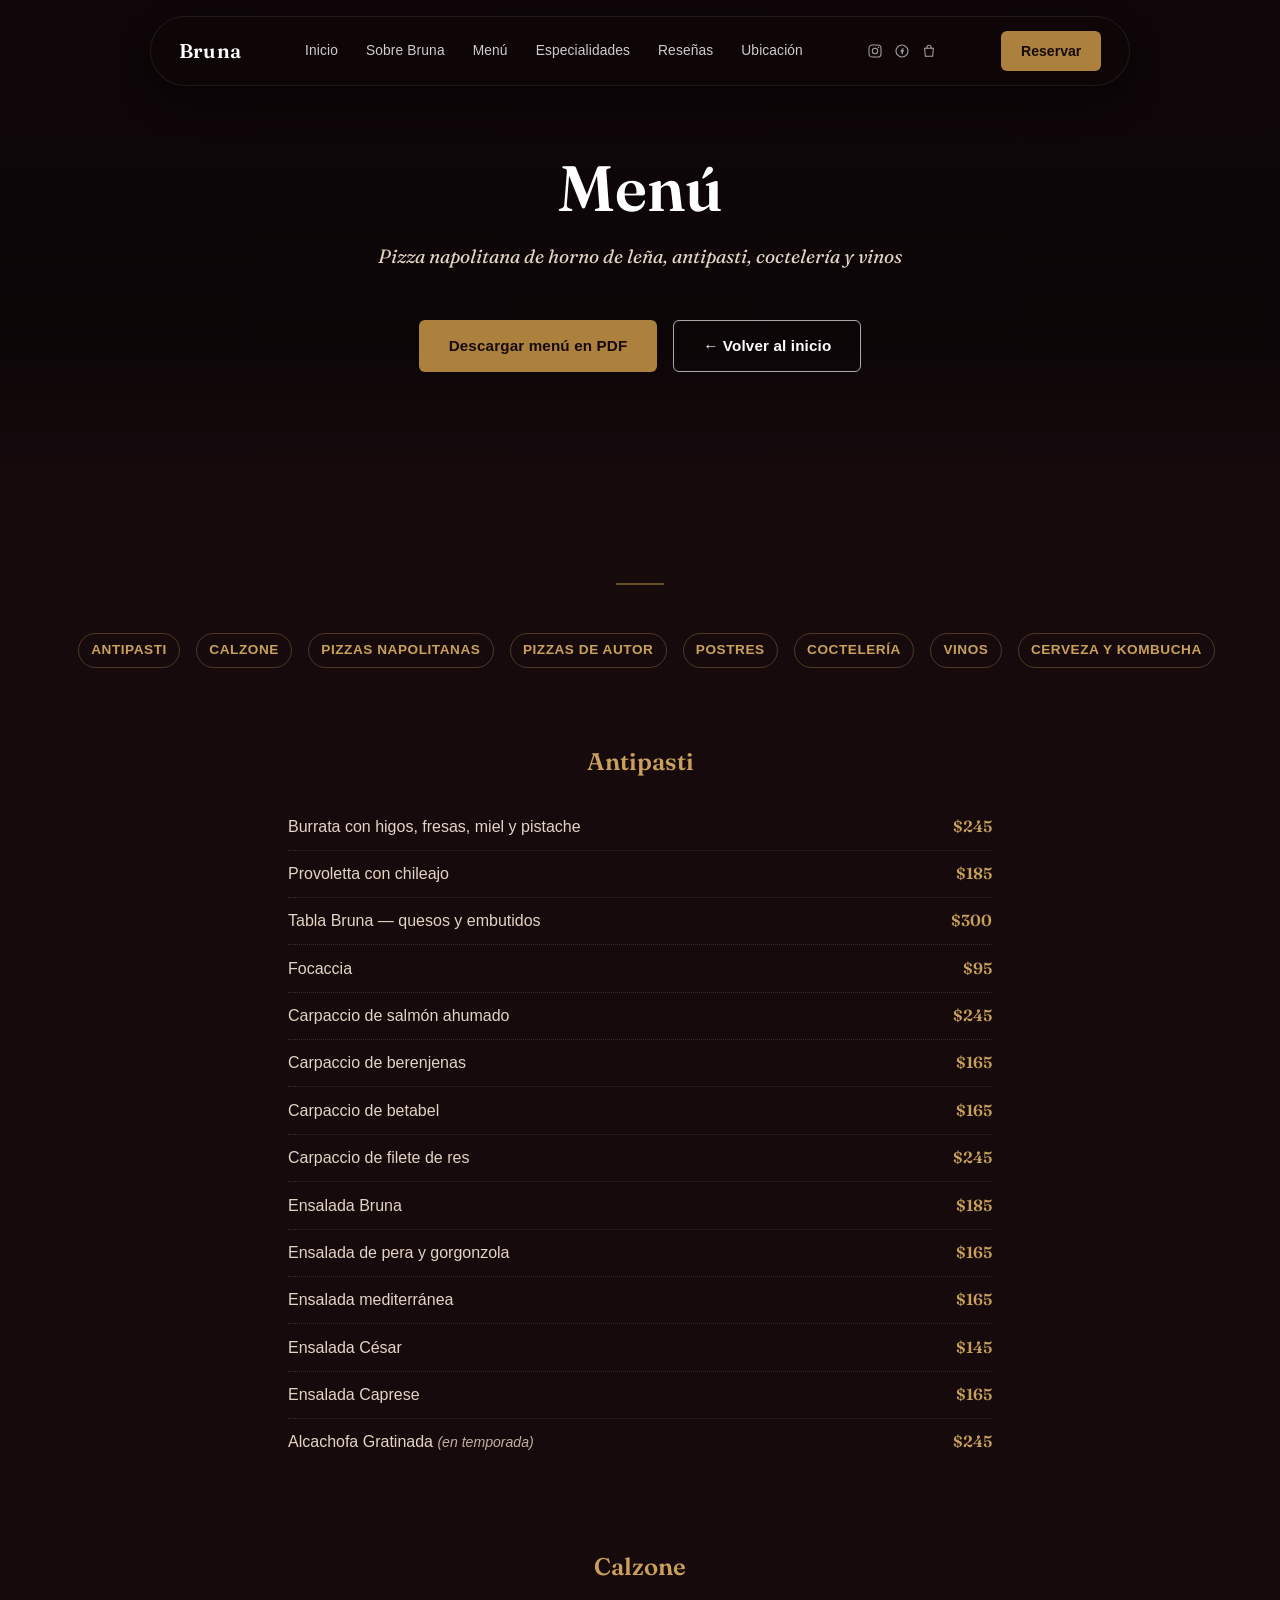
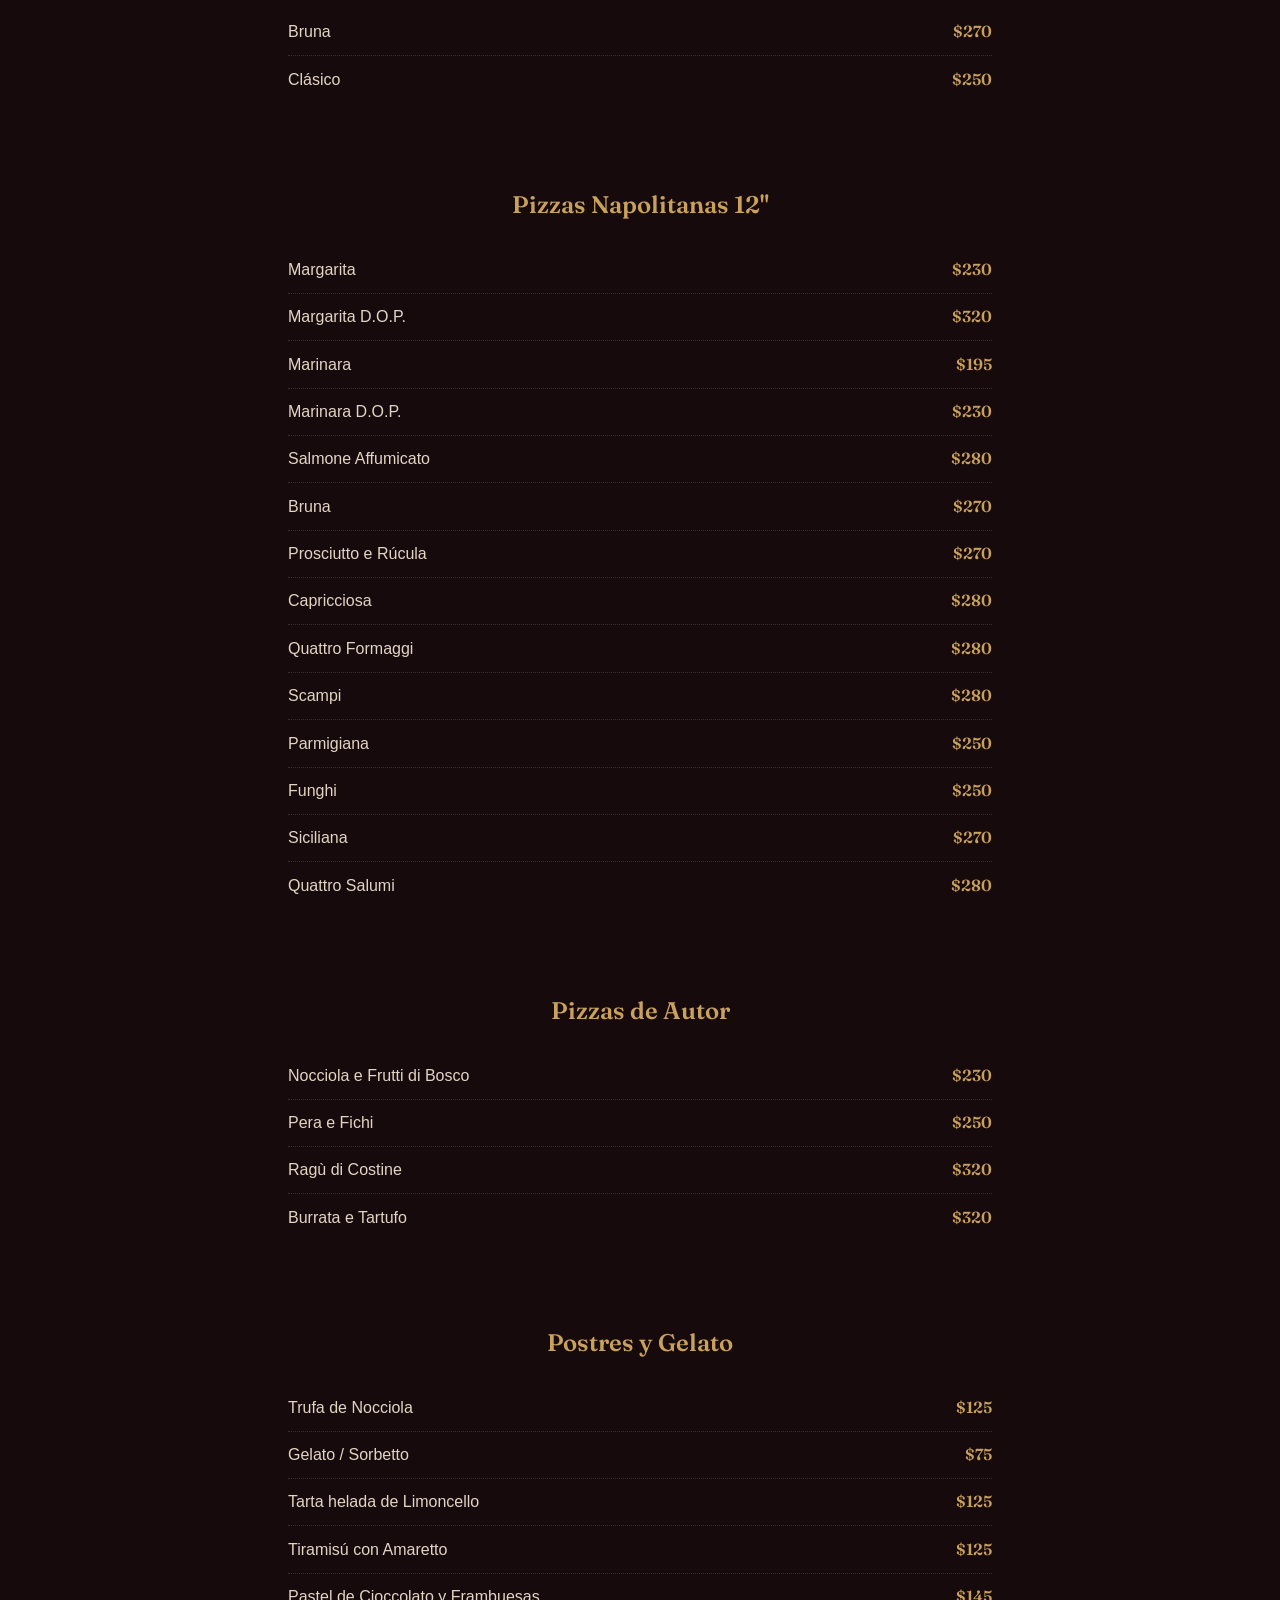
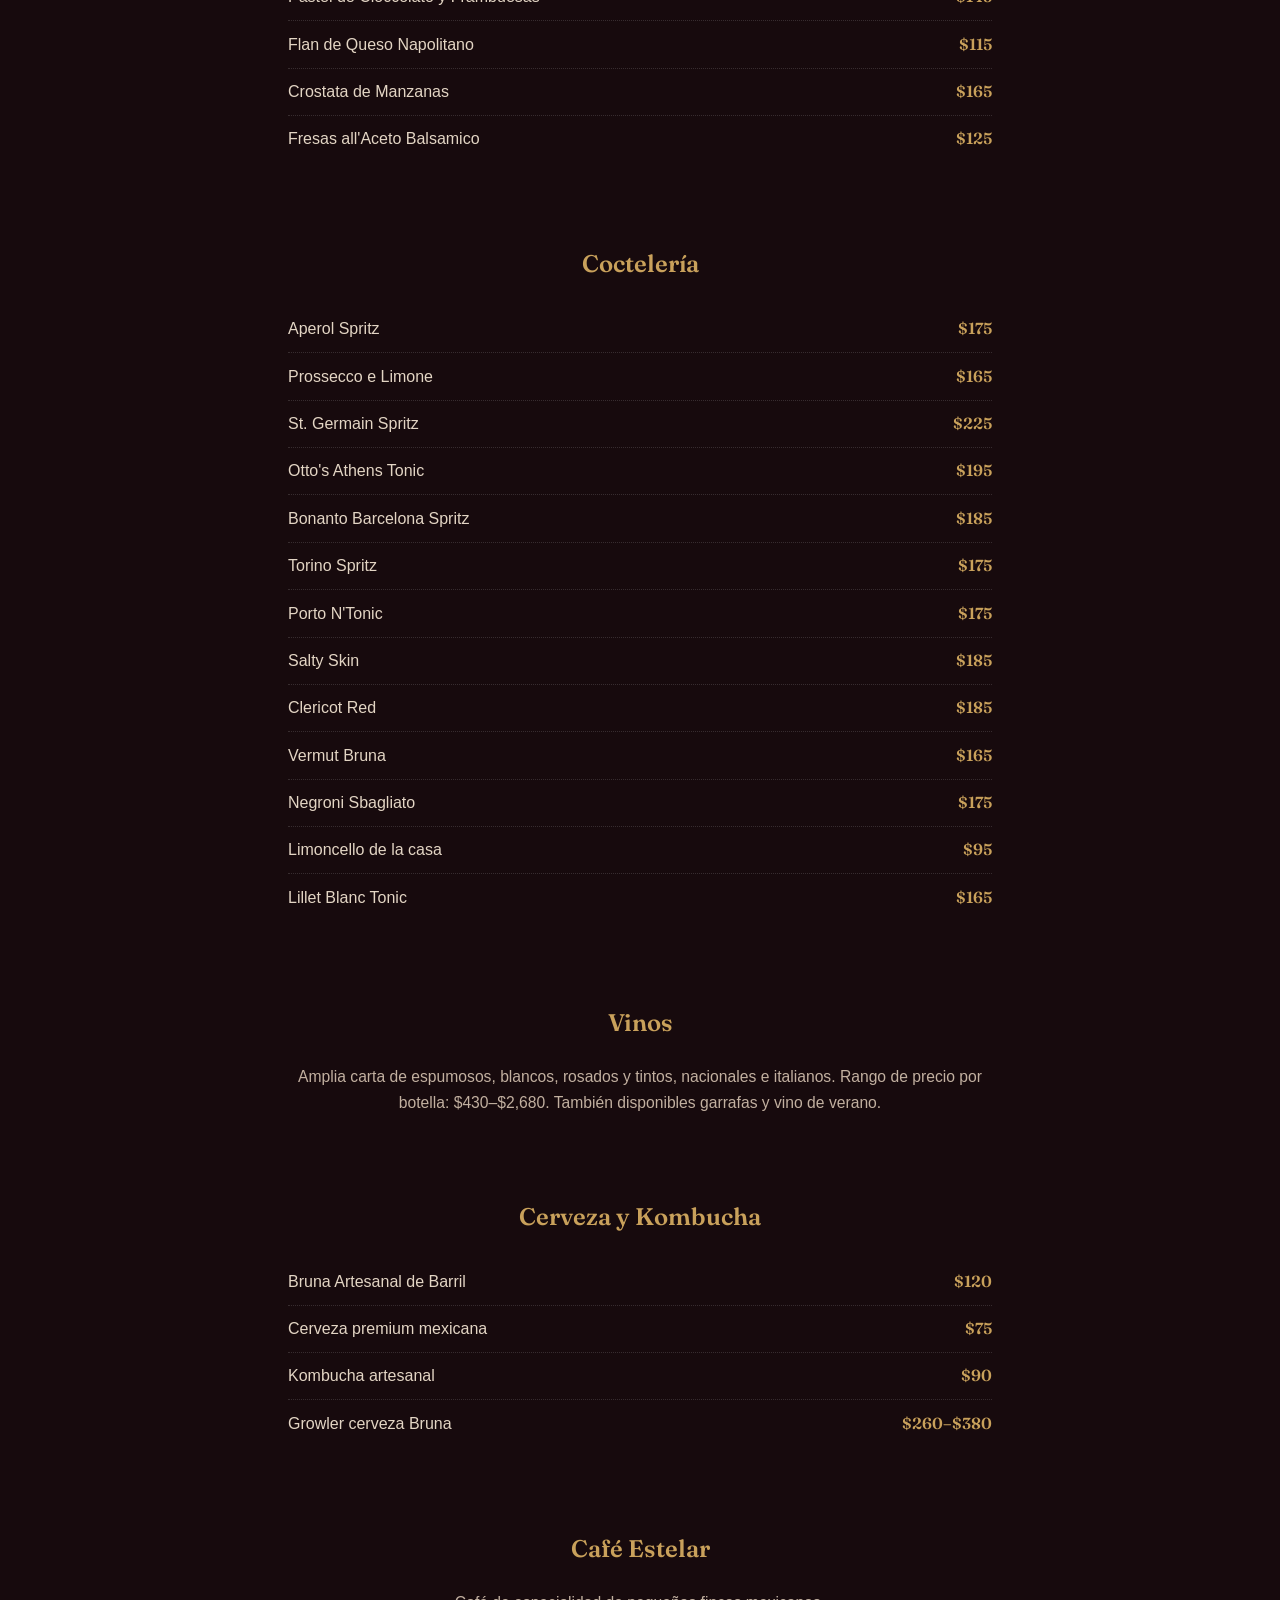
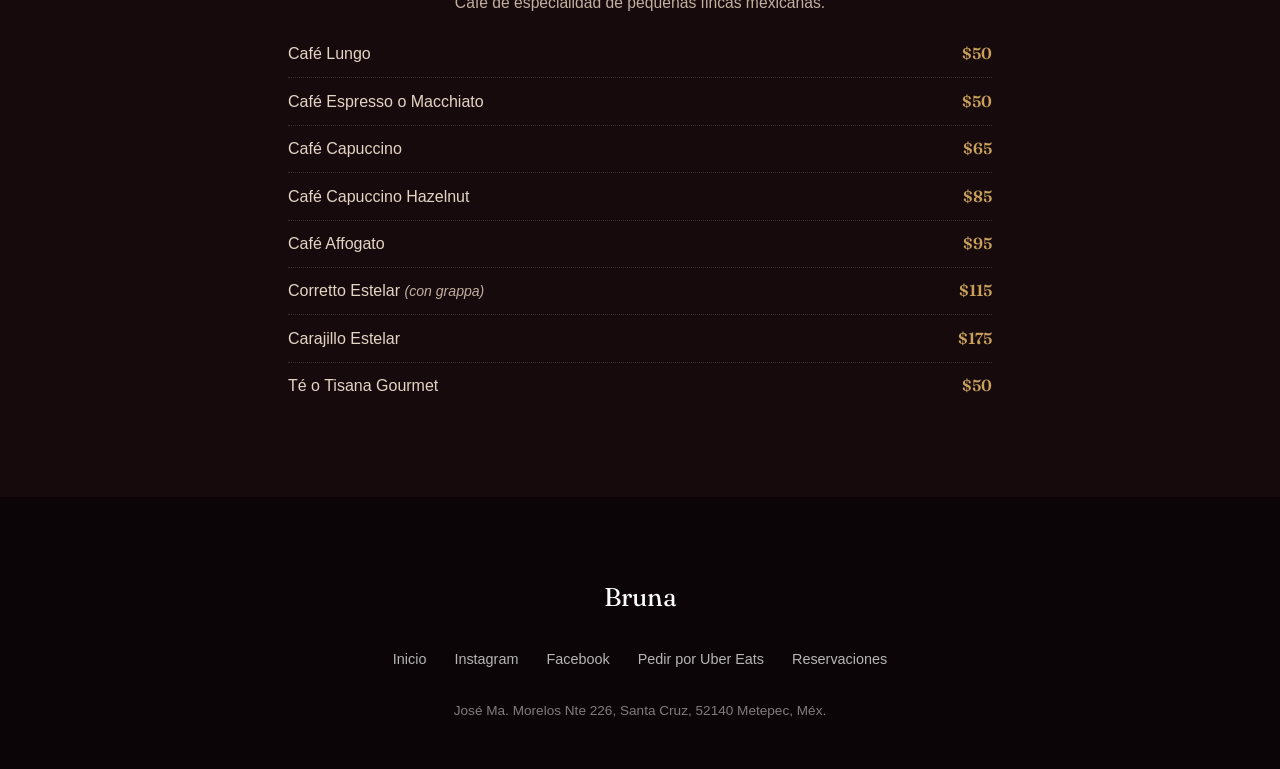
==== menu.html @ 24764754 "Primer commit - Bruna Pizzeria website Co-Authored-By: Claude Sonnet 5 <noreply@anthropic.com> Claud" ====
<!DOCTYPE html>
<html lang="es-MX">
<head>
  <meta charset="UTF-8">
  <meta name="viewport" content="width=device-width, initial-scale=1.0">
  <title>Menú — Bruna</title>
  <meta name="description" content="Menú completo de Bruna: antipasti, pizzas napolitanas, pizzas de autor, postres, coctelería, vinos y café en Metepec.">

  <!--
    TODO (post-deploy): mismo marcador de posición de dominio que index.html —
    reemplaza "https://bruna-metepec.vercel.app" por el dominio real de producción.
  -->
  <link rel="canonical" href="https://bruna-metepec.vercel.app/menu.html">

  <meta property="og:type" content="website">
  <meta property="og:site_name" content="Bruna">
  <meta property="og:title" content="Menú — Bruna">
  <meta property="og:description" content="Menú completo de Bruna: antipasti, pizzas napolitanas, pizzas de autor, postres, coctelería, vinos y café en Metepec.">
  <meta property="og:url" content="https://bruna-metepec.vercel.app/menu.html">
  <meta property="og:image" content="https://bruna-metepec.vercel.app/images/og-image.jpg">
  <meta property="og:image:width" content="1200">
  <meta property="og:image:height" content="630">
  <meta property="og:locale" content="es_MX">

  <meta name="twitter:card" content="summary_large_image">
  <meta name="twitter:title" content="Menú — Bruna">
  <meta name="twitter:description" content="Menú completo de Bruna: antipasti, pizzas napolitanas, pizzas de autor, postres, coctelería, vinos y café en Metepec.">
  <meta name="twitter:image" content="https://bruna-metepec.vercel.app/images/og-image.jpg">

  <link rel="icon" type="image/svg+xml" href="favicon.svg">
  <link rel="icon" type="image/png" sizes="32x32" href="favicon-32x32.png">
  <link rel="apple-touch-icon" href="apple-touch-icon.png">
  <link rel="preconnect" href="https://fonts.googleapis.com">
  <link rel="preconnect" href="https://fonts.gstatic.com" crossorigin>
  <link href="https://fonts.googleapis.com/css2?family=Fraunces:ital,opsz,wght@0,9..144,400;0,9..144,500;0,9..144,600;1,9..144,500&display=swap" rel="stylesheet">
  <link rel="stylesheet" href="style.css">
</head>
<body>

  <!-- ============ HEADER (nav de categorías del menú) ============ -->
  <header class="site-header" id="site-header">
    <div class="header-inner">
      <a href="index.html" class="logo">
        <!-- FOTO PLACEHOLDER: reemplazar por logo real de Bruna Pizzeria (versión blanca sobre fondo oscuro) -->
        Bruna
      </a>

      <nav class="main-nav" id="main-nav" aria-label="Navegación principal">
        <ul>
          <li><a href="index.html">Inicio</a></li>
          <li><a href="index.html#sobre-bruna">Sobre Bruna</a></li>
          <li><a href="menu.html">Menú</a></li>
          <li><a href="index.html#especialidades">Especialidades</a></li>
          <li><a href="index.html#testimonios">Reseñas</a></li>
          <li><a href="index.html#ubicacion">Ubicación</a></li>
        </ul>
      </nav>

      <nav class="header-social" aria-label="Redes sociales">
        <a href="https://instagram.com/brunapizzeria" target="_blank" rel="noopener" aria-label="Instagram">
          <svg viewBox="0 0 24 24" fill="none" stroke="currentColor" stroke-width="1.6"><rect x="3" y="3" width="18" height="18" rx="5"/><circle cx="12" cy="12" r="4"/><circle cx="17.3" cy="6.7" r="1" fill="currentColor" stroke="none"/></svg>
        </a>
        <a href="https://facebook.com/brunapizzeria" target="_blank" rel="noopener" aria-label="Facebook">
          <svg viewBox="0 0 24 24" fill="none" stroke="currentColor" stroke-width="1.6"><circle cx="12" cy="12" r="9"/><path d="M13.8 8.2h-1.3c-.7 0-1.2.5-1.2 1.2v1.6H9.9v2h1.4V17h2v-4h1.4l.2-2h-1.6V9.7c0-.3.2-.5.5-.5h1.1V8.2z" fill="currentColor" stroke="none"/></svg>
        </a>
        <a href="https://www.ubereats.com/store/bruna-pizza-napolitana/ys_14os8V5e4QQLlLfGaPQ" target="_blank" rel="noopener" aria-label="Pedir por Uber Eats">
          <svg viewBox="0 0 24 24" fill="none" stroke="currentColor" stroke-width="1.6"><path d="M9 8V6.5a3 3 0 0 1 6 0V8"/><path d="M5.5 8h13l-1 12h-11l-1-12z"/></svg>
        </a>
      </nav>

      <a class="btn-reservar" href="https://www.covermanager.com/reserve/module_restaurant/restaurante-Bruna-Pizzeria/spanish" target="_blank" rel="noopener">
        Reservar
      </a>

      <button class="nav-toggle" id="nav-toggle" aria-label="Abrir menú de navegación" aria-expanded="false" aria-controls="main-nav">
        <span></span><span></span><span></span>
      </button>
    </div>
  </header>

  <main>

    <!-- ============ PORTADA DEL MENÚ ============ -->
    <!-- FOTO PLACEHOLDER: reemplazar por foto real -->
    <header class="menu-cover">
      <h1>Menú</h1>
      <p class="menu-cover-tagline">Pizza napolitana de horno de leña, antipasti, coctelería y vinos</p>
      <div class="menu-cover-actions">
        <a class="btn btn-primary" href="https://www.lasramblas.mx/_files/ugd/fb9bfa_b3dd8dda8fc648e1a930d0971025dc13.pdf" target="_blank" rel="noopener">Descargar menú en PDF</a>
        <a class="btn btn-secondary" href="index.html">← Volver al inicio</a>
      </div>
    </header>

    <!-- ============ MENÚ COMPLETO ============ -->
    <section class="menu">

      <nav class="menu-nav" aria-label="Categorías del menú">
        <ul>
          <li><a href="#antipasti">Antipasti</a></li>
          <li><a href="#calzone">Calzone</a></li>
          <li><a href="#pizzas-napolitanas">Pizzas Napolitanas</a></li>
          <li><a href="#pizzas-autor">Pizzas de Autor</a></li>
          <li><a href="#postres">Postres</a></li>
          <li><a href="#coctel">Coctelería</a></li>
          <li><a href="#vinos">Vinos</a></li>
          <li><a href="#cerveza">Cerveza y Kombucha</a></li>
          <li><a href="#cafe">Café</a></li>
        </ul>
      </nav>

      <!-- ANTIPASTI -->
      <div class="menu-category" id="antipasti">
        <h2>Antipasti</h2>
        <ul class="menu-items">
          <li><span class="item-name">Burrata con higos, fresas, miel y pistache</span><span class="item-price">$245</span></li>
          <li><span class="item-name">Provoletta con chileajo</span><span class="item-price">$185</span></li>
          <li><span class="item-name">Tabla Bruna — quesos y embutidos</span><span class="item-price">$300</span></li>
          <li><span class="item-name">Focaccia</span><span class="item-price">$95</span></li>
          <li><span class="item-name">Carpaccio de salmón ahumado</span><span class="item-price">$245</span></li>
          <li><span class="item-name">Carpaccio de berenjenas</span><span class="item-price">$165</span></li>
          <li><span class="item-name">Carpaccio de betabel</span><span class="item-price">$165</span></li>
          <li><span class="item-name">Carpaccio de filete de res</span><span class="item-price">$245</span></li>
          <li><span class="item-name">Ensalada Bruna</span><span class="item-price">$185</span></li>
          <li><span class="item-name">Ensalada de pera y gorgonzola</span><span class="item-price">$165</span></li>
          <li><span class="item-name">Ensalada mediterránea</span><span class="item-price">$165</span></li>
          <li><span class="item-name">Ensalada César</span><span class="item-price">$145</span></li>
          <li><span class="item-name">Ensalada Caprese</span><span class="item-price">$165</span></li>
          <li><span class="item-name">Alcachofa Gratinada <em>(en temporada)</em></span><span class="item-price">$245</span></li>
        </ul>
      </div>

      <!-- CALZONE -->
      <div class="menu-category" id="calzone">
        <h2>Calzone</h2>
        <ul class="menu-items">
          <li><span class="item-name">Bruna</span><span class="item-price">$270</span></li>
          <li><span class="item-name">Clásico</span><span class="item-price">$250</span></li>
        </ul>
      </div>

      <!-- PIZZAS NAPOLITANAS -->
      <div class="menu-category" id="pizzas-napolitanas">
        <h2>Pizzas Napolitanas 12"</h2>
        <ul class="menu-items">
          <li><span class="item-name">Margarita</span><span class="item-price">$230</span></li>
          <li><span class="item-name">Margarita D.O.P.</span><span class="item-price">$320</span></li>
          <li><span class="item-name">Marinara</span><span class="item-price">$195</span></li>
          <li><span class="item-name">Marinara D.O.P.</span><span class="item-price">$230</span></li>
          <li><span class="item-name">Salmone Affumicato</span><span class="item-price">$280</span></li>
          <li><span class="item-name">Bruna</span><span class="item-price">$270</span></li>
          <li><span class="item-name">Prosciutto e Rúcula</span><span class="item-price">$270</span></li>
          <li><span class="item-name">Capricciosa</span><span class="item-price">$280</span></li>
          <li><span class="item-name">Quattro Formaggi</span><span class="item-price">$280</span></li>
          <li><span class="item-name">Scampi</span><span class="item-price">$280</span></li>
          <li><span class="item-name">Parmigiana</span><span class="item-price">$250</span></li>
          <li><span class="item-name">Funghi</span><span class="item-price">$250</span></li>
          <li><span class="item-name">Siciliana</span><span class="item-price">$270</span></li>
          <li><span class="item-name">Quattro Salumi</span><span class="item-price">$280</span></li>
        </ul>
      </div>

      <!-- PIZZAS DE AUTOR -->
      <div class="menu-category" id="pizzas-autor">
        <h2>Pizzas de Autor</h2>
        <ul class="menu-items">
          <li><span class="item-name">Nocciola e Frutti di Bosco</span><span class="item-price">$230</span></li>
          <li><span class="item-name">Pera e Fichi</span><span class="item-price">$250</span></li>
          <li><span class="item-name">Ragù di Costine</span><span class="item-price">$320</span></li>
          <li><span class="item-name">Burrata e Tartufo</span><span class="item-price">$320</span></li>
        </ul>
      </div>

      <!-- POSTRES Y GELATO -->
      <div class="menu-category" id="postres">
        <h2>Postres y Gelato</h2>
        <ul class="menu-items">
          <li><span class="item-name">Trufa de Nocciola</span><span class="item-price">$125</span></li>
          <li><span class="item-name">Gelato / Sorbetto</span><span class="item-price">$75</span></li>
          <li><span class="item-name">Tarta helada de Limoncello</span><span class="item-price">$125</span></li>
          <li><span class="item-name">Tiramisú con Amaretto</span><span class="item-price">$125</span></li>
          <li><span class="item-name">Pastel de Cioccolato y Frambuesas</span><span class="item-price">$145</span></li>
          <li><span class="item-name">Flan de Queso Napolitano</span><span class="item-price">$115</span></li>
          <li><span class="item-name">Crostata de Manzanas</span><span class="item-price">$165</span></li>
          <li><span class="item-name">Fresas all'Aceto Balsamico</span><span class="item-price">$125</span></li>
        </ul>
      </div>

      <!-- COCTELERÍA -->
      <div class="menu-category" id="coctel">
        <h2>Coctelería</h2>
        <ul class="menu-items">
          <li><span class="item-name">Aperol Spritz</span><span class="item-price">$175</span></li>
          <li><span class="item-name">Prossecco e Limone</span><span class="item-price">$165</span></li>
          <li><span class="item-name">St. Germain Spritz</span><span class="item-price">$225</span></li>
          <li><span class="item-name">Otto's Athens Tonic</span><span class="item-price">$195</span></li>
          <li><span class="item-name">Bonanto Barcelona Spritz</span><span class="item-price">$185</span></li>
          <li><span class="item-name">Torino Spritz</span><span class="item-price">$175</span></li>
          <li><span class="item-name">Porto N'Tonic</span><span class="item-price">$175</span></li>
          <li><span class="item-name">Salty Skin</span><span class="item-price">$185</span></li>
          <li><span class="item-name">Clericot Red</span><span class="item-price">$185</span></li>
          <li><span class="item-name">Vermut Bruna</span><span class="item-price">$165</span></li>
          <li><span class="item-name">Negroni Sbagliato</span><span class="item-price">$175</span></li>
          <li><span class="item-name">Limoncello de la casa</span><span class="item-price">$95</span></li>
          <li><span class="item-name">Lillet Blanc Tonic</span><span class="item-price">$165</span></li>
        </ul>
      </div>

      <!-- VINOS -->
      <div class="menu-category" id="vinos">
        <h2>Vinos</h2>
        <p class="menu-note">
          Amplia carta de espumosos, blancos, rosados y tintos, nacionales e italianos.
          Rango de precio por botella: $430–$2,680. También disponibles garrafas y vino de verano.
        </p>
      </div>

      <!-- CERVEZA Y KOMBUCHA -->
      <div class="menu-category" id="cerveza">
        <h2>Cerveza y Kombucha</h2>
        <ul class="menu-items">
          <li><span class="item-name">Bruna Artesanal de Barril</span><span class="item-price">$120</span></li>
          <li><span class="item-name">Cerveza premium mexicana</span><span class="item-price">$75</span></li>
          <li><span class="item-name">Kombucha artesanal</span><span class="item-price">$90</span></li>
          <li><span class="item-name">Growler cerveza Bruna</span><span class="item-price">$260–$380</span></li>
        </ul>
      </div>

      <!-- CAFÉ -->
      <div class="menu-category" id="cafe">
        <h2>Café Estelar</h2>
        <p class="menu-note">Café de especialidad de pequeñas fincas mexicanas.</p>
        <ul class="menu-items">
          <li><span class="item-name">Café Lungo</span><span class="item-price">$50</span></li>
          <li><span class="item-name">Café Espresso o Macchiato</span><span class="item-price">$50</span></li>
          <li><span class="item-name">Café Capuccino</span><span class="item-price">$65</span></li>
          <li><span class="item-name">Café Capuccino Hazelnut</span><span class="item-price">$85</span></li>
          <li><span class="item-name">Café Affogato</span><span class="item-price">$95</span></li>
          <li><span class="item-name">Corretto Estelar <em>(con grappa)</em></span><span class="item-price">$115</span></li>
          <li><span class="item-name">Carajillo Estelar</span><span class="item-price">$175</span></li>
          <li><span class="item-name">Té o Tisana Gourmet</span><span class="item-price">$50</span></li>
        </ul>
      </div>

    </section>

  </main>

  <!-- ============ FOOTER ============ -->
  <footer class="site-footer">
    <div class="footer-inner">
      <p class="footer-brand">Bruna</p>
      <nav class="footer-links" aria-label="Enlaces de contacto">
        <ul>
          <li><a href="index.html">Inicio</a></li>
          <li><a href="https://instagram.com/brunapizzeria" target="_blank" rel="noopener">Instagram</a></li>
          <li><a href="https://facebook.com/brunapizzeria" target="_blank" rel="noopener">Facebook</a></li>
          <li><a href="https://www.ubereats.com/store/bruna-pizza-napolitana/ys_14os8V5e4QQLlLfGaPQ" target="_blank" rel="noopener">Pedir por Uber Eats</a></li>
          <li><a href="https://www.covermanager.com/reserve/module_restaurant/restaurante-Bruna-Pizzeria/spanish" target="_blank" rel="noopener">Reservaciones</a></li>
        </ul>
      </nav>
      <p class="footer-address">José Ma. Morelos Nte 226, Santa Cruz, 52140 Metepec, Méx.</p>
    </div>
  </footer>

  <script src="script.js"></script>
</body>
</html>
---- style.css ----
/* ==========================================================================
   BRUNA PIZZERIA — style.css
   Paleta: vino/terracota oscuro unificado + acento dorado + blanco (logo)
   Tipografía: Fraunces (editorial serif) para títulos, Trebuchet MS/Arial (sans) para texto
   ========================================================================== */

/* ---------- 1. VARIABLES ---------- */
:root {
  /* Colores base */
  --color-bg: #170a0d;
  --color-panel: #2a131a;
  --color-footer: #0c0507;
  --color-border: rgba(255, 255, 255, 0.09);

  /* Acentos */
  --color-gold: #ab813d;
  --color-gold-soft: #c9a15b;
  --color-gold-dark: #8a6830;

  /* Texto */
  --color-heading: #f2e7d8;
  --color-text: #e3d5c4;
  --color-text-soft: #c2b0a0;
  --color-white: #ffffff;
  --color-star: #c9a15b;

  /* Tipografía */
  --font-display: "Fraunces", Georgia, "Times New Roman", serif;
  --font-body: "Trebuchet MS", Arial, sans-serif;

  /* Espaciado */
  --space-xs: 0.5rem;
  --space-sm: 1rem;
  --space-md: 1.75rem;
  --space-lg: 3rem;
  --space-xl: 5rem;
  --space-2xl: 5.5rem;

  /* Layout */
  --content-max: 1180px;
  --header-gap: 1rem;
  --header-height: 68px;
  --header-clearance: calc(var(--header-height) + var(--header-gap) * 2 + 0.5rem);
  --radius: 6px;
  --radius-lg: 14px;
  --transition: 0.25s ease;
}

/* ---------- 2. RESET / BASE ---------- */
*, *::before, *::after { box-sizing: border-box; }

html {
  scroll-behavior: smooth;
  scroll-padding-top: var(--header-clearance);
}

body {
  margin: 0;
  font-family: var(--font-body);
  color: var(--color-text);
  background: var(--color-bg);
  line-height: 1.6;
  -webkit-font-smoothing: antialiased;
}

img { max-width: 100%; display: block; }

h1, h2, h3, h4 {
  font-family: var(--font-display);
  font-weight: 600;
  line-height: 1.15;
  margin: 0;
  color: var(--color-heading);
}

p { margin: 0 0 1em; }
p:last-child { margin-bottom: 0; }

a { color: inherit; text-decoration: none; }

ul { list-style: none; margin: 0; padding: 0; }

.header-inner,
.footer-inner {
  max-width: var(--content-max);
  margin: 0 auto;
  padding: 0 var(--space-md);
}

section > h2 {
  font-size: clamp(1.75rem, 3vw, 2.5rem);
  text-align: center;
  margin-bottom: var(--space-lg);
}

/* Marca de transición entre secciones sobre el mismo fondo oscuro */
.about::before,
.especialidades::before,
.testimonials::before,
.location::before,
.menu::before {
  content: "";
  display: block;
  width: 48px;
  height: 2px;
  background: var(--color-gold);
  opacity: 0.55;
  margin: 0 auto var(--space-lg);
}

.eyebrow {
  display: block;
  font-size: 0.78rem;
  letter-spacing: 0.16em;
  text-transform: uppercase;
  color: var(--color-gold-soft);
  margin-bottom: var(--space-xs);
}

/* ---------- 3. BUTTONS ---------- */
.btn {
  display: inline-block;
  padding: 0.85em 1.9em;
  border-radius: var(--radius);
  font-family: var(--font-body);
  font-weight: 600;
  font-size: 0.95rem;
  letter-spacing: 0.01em;
  border: 1.5px solid transparent;
  transition: background var(--transition), color var(--transition), border-color var(--transition), transform var(--transition);
  cursor: pointer;
}

.btn-primary {
  background: var(--color-gold);
  color: var(--color-bg);
}
.btn-primary:hover { background: var(--color-gold-dark); transform: translateY(-1px); }

.btn-secondary {
  background: transparent;
  color: var(--color-white);
  border-color: rgba(255, 255, 255, 0.65);
}
.btn-secondary:hover {
  background: rgba(255, 255, 255, 0.1);
  border-color: var(--color-white);
  transform: translateY(-1px);
}

.btn-reservar {
  background: var(--color-gold);
  color: var(--color-bg);
  font-family: var(--font-body);
  font-weight: 600;
  font-size: 0.88rem;
  padding: 0.6em 1.4em;
  border-radius: var(--radius);
  white-space: nowrap;
  transition: background var(--transition);
}
.btn-reservar:hover { background: var(--color-gold-dark); }

/* ---------- 4. HEADER (flotante, translúcido, angosto) ---------- */
.site-header {
  position: fixed;
  top: var(--header-gap);
  left: 50%;
  transform: translateX(-50%);
  z-index: 100;
  width: calc(100% - 2rem);
  max-width: 980px;
  border-radius: 999px;
  background: rgba(15, 6, 8, 0.7);
  backdrop-filter: blur(16px) saturate(140%);
  -webkit-backdrop-filter: blur(16px) saturate(140%);
  border: 1px solid rgba(255, 255, 255, 0.08);
  box-shadow: 0 14px 34px rgba(0, 0, 0, 0.45);
}

.header-inner {
  max-width: none;
  padding: 0 var(--space-md);
  height: var(--header-height);
  display: flex;
  align-items: center;
  justify-content: space-between;
  gap: var(--space-md);
}

.logo {
  font-family: var(--font-display);
  font-size: 1.25rem;
  font-weight: 600;
  color: var(--color-white);
  letter-spacing: 0.01em;
  flex-shrink: 0;
}

.main-nav {
  overflow-x: auto;
  -webkit-overflow-scrolling: touch;
  scrollbar-width: none;
}
.main-nav::-webkit-scrollbar { display: none; }

.main-nav ul {
  display: flex;
  gap: var(--space-md);
  width: max-content;
  margin: 0 auto;
}

.main-nav a {
  position: relative;
  display: inline-block;
  color: rgba(255, 255, 255, 0.8);
  font-size: 0.86rem;
  font-weight: 500;
  letter-spacing: 0.01em;
  white-space: nowrap;
  padding: 0.3em 0;
  transition: color var(--transition);
}
.main-nav a::after {
  content: "";
  position: absolute;
  left: 0;
  right: 100%;
  bottom: -2px;
  height: 1px;
  background: var(--color-gold-soft);
  transition: right var(--transition);
}
.main-nav a:hover {
  color: var(--color-white);
}
.main-nav a:hover::after { right: 0; }

/* Íconos de redes en el encabezado */
.header-social {
  display: flex;
  align-items: center;
  gap: 0.7rem;
  flex-shrink: 0;
}

.header-social a {
  display: flex;
  color: rgba(255, 255, 255, 0.62);
  transition: color var(--transition), transform var(--transition);
}
.header-social a:hover { color: var(--color-gold-soft); transform: translateY(-1px); }
.header-social svg { width: 16px; height: 16px; }

.nav-toggle {
  display: none;
  flex-direction: column;
  justify-content: center;
  gap: 5px;
  width: 30px;
  height: 30px;
  background: none;
  border: none;
  cursor: pointer;
  padding: 0;
  margin-left: auto;
}
.nav-toggle span {
  display: block;
  width: 100%;
  height: 2px;
  background: var(--color-white);
  transition: transform var(--transition), opacity var(--transition);
}
.nav-toggle[aria-expanded="true"] span:nth-child(1) { transform: translateY(7px) rotate(45deg); }
.nav-toggle[aria-expanded="true"] span:nth-child(2) { opacity: 0; }
.nav-toggle[aria-expanded="true"] span:nth-child(3) { transform: translateY(-7px) rotate(-45deg); }

/* ---------- 5. HERO ---------- */
.hero {
  position: relative;
  min-height: 100vh;
  display: flex;
  align-items: center;
  justify-content: center;
  text-align: center;
  padding: var(--header-clearance) var(--space-md) var(--space-2xl);
  background:
    linear-gradient(180deg, rgba(11, 5, 6, 0.62) 0%, rgba(11, 5, 6, 0.82) 60%, var(--color-bg) 100%),
    /* FOTO PLACEHOLDER (stock): reemplazar por foto real del horno de leña / pizza recién horneada */
    url("https://images.unsplash.com/photo-1590947132387-155cc02f3212?auto=format&fit=crop&w=1600&q=80")
      center / cover no-repeat;
}

.hero-content {
  max-width: 700px;
}

.hero h1 {
  font-size: clamp(2.75rem, 6vw, 4.5rem);
  color: var(--color-white);
  margin-bottom: var(--space-sm);
}

.hero-tagline {
  font-family: var(--font-display);
  font-style: italic;
  font-size: clamp(1.1rem, 2vw, 1.4rem);
  color: var(--color-text);
  margin-bottom: var(--space-lg);
}

.hero-actions {
  display: flex;
  gap: var(--space-sm);
  justify-content: center;
  flex-wrap: wrap;
}

/* ---------- 6. SOBRE BRUNA ---------- */
.about {
  padding: var(--space-2xl) var(--space-md);
  background: var(--color-bg);
}

.about-card {
  max-width: 1080px;
  margin: 0 auto;
  display: flex;
  align-items: stretch;
  background: var(--color-panel);
  border: 1px solid var(--color-border);
  border-radius: var(--radius-lg);
  box-shadow: 0 20px 45px rgba(0, 0, 0, 0.35);
  overflow: hidden;
}

.about-text {
  flex: 1 1 50%;
  padding: var(--space-xl) var(--space-lg);
  display: flex;
  flex-direction: column;
  justify-content: center;
  text-align: left;
}

.about-text h2 {
  font-size: clamp(1.9rem, 3vw, 2.4rem);
  margin-bottom: var(--space-md);
  position: relative;
  padding-bottom: var(--space-sm);
}
.about-text h2::after {
  content: "";
  position: absolute;
  left: 0;
  bottom: 0;
  width: 44px;
  height: 1px;
  background: var(--color-gold);
}

.about-text p {
  font-size: 1.05rem;
  color: var(--color-text-soft);
  line-height: 1.8;
}
.about-text p + p { margin-top: 1.1em; }

.about-image {
  flex: 1 1 50%;
  min-height: 420px;
}
.about-image img {
  width: 100%;
  height: 100%;
  object-fit: cover;
  filter: brightness(0.72);
}

/* ---------- 7. MENU (listado por categorías, compartido con menu.html) ---------- */
.menu {
  padding: var(--space-2xl) 0;
  background: var(--color-bg);
}

.menu-nav {
  max-width: var(--content-max);
  margin: 0 auto var(--space-xl);
  padding: 0 var(--space-md);
  overflow-x: auto;
  -webkit-overflow-scrolling: touch;
  scrollbar-width: none;
}
.menu-nav::-webkit-scrollbar { display: none; }

.menu-nav ul {
  display: flex;
  gap: var(--space-sm);
  width: max-content;
  margin: 0 auto;
}

.menu-nav a {
  display: inline-block;
  font-size: 0.85rem;
  font-weight: 600;
  text-transform: uppercase;
  letter-spacing: 0.04em;
  color: var(--color-gold-soft);
  white-space: nowrap;
  padding: 0.4em 0.9em;
  border: 1px solid rgba(201, 161, 91, 0.3);
  border-radius: 999px;
  transition: background var(--transition), color var(--transition);
}
.menu-nav a:hover {
  background: var(--color-gold-soft);
  color: var(--color-bg);
}

.menu-category {
  max-width: 760px;
  margin: 0 auto var(--space-2xl);
  padding: 0 var(--space-md);
  scroll-margin-top: var(--header-clearance);
}
.menu-category:last-child { margin-bottom: 0; }

.menu-category h2 {
  font-size: 1.5rem;
  color: var(--color-gold-soft);
  text-align: center;
  margin-bottom: var(--space-md);
}

.menu-note {
  text-align: center;
  color: var(--color-text-soft);
  font-size: 0.98rem;
}

.menu-items li {
  display: flex;
  align-items: baseline;
  gap: var(--space-sm);
  padding: 0.65em 0;
  border-bottom: 1px dotted rgba(255, 255, 255, 0.14);
}
.menu-items li:last-child { border-bottom: none; }

.item-name {
  font-size: 1rem;
  flex: 1;
  color: var(--color-text);
}

.item-name em {
  font-style: italic;
  color: var(--color-text-soft);
  font-size: 0.88em;
}

.item-price {
  font-family: var(--font-display);
  font-weight: 600;
  color: var(--color-gold-soft);
  white-space: nowrap;
}

/* ---------- 7b. PORTADA DEL MENÚ (menu.html) ---------- */
.menu-cover {
  position: relative;
  min-height: 55vh;
  display: flex;
  flex-direction: column;
  align-items: center;
  justify-content: center;
  text-align: center;
  padding: var(--header-clearance) var(--space-md) var(--space-xl);
  background:
    linear-gradient(180deg, rgba(11, 5, 6, 0.68) 0%, rgba(11, 5, 6, 0.88) 70%, var(--color-bg) 100%),
    /* FOTO PLACEHOLDER: reemplazar por foto real */
    url("https://images.unsplash.com/photo-1552539618-7eec9b4d1796?auto=format&fit=crop&w=1600&q=80")
      center / cover no-repeat;
}

.menu-cover h1 {
  font-size: clamp(2.5rem, 6vw, 4rem);
  color: var(--color-white);
  margin-bottom: var(--space-sm);
}

.menu-cover-tagline {
  font-family: var(--font-display);
  font-style: italic;
  font-size: clamp(1rem, 1.8vw, 1.2rem);
  color: var(--color-text);
  margin-bottom: var(--space-lg);
}

.menu-cover-actions {
  display: flex;
  gap: var(--space-sm);
  justify-content: center;
  flex-wrap: wrap;
}

/* ---------- 8. ESPECIALIDADES ---------- */
.especialidades {
  padding: var(--space-2xl) var(--space-md);
  background: var(--color-bg);
}

.tarjetas {
  max-width: var(--content-max);
  margin: 0 auto;
  display: flex;
  flex-wrap: wrap;
  justify-content: center;
  gap: var(--space-md);
}

.tarjeta {
  width: 320px;
  padding: 2.1rem 1.6rem 1.9rem;
  background: var(--color-panel);
  border: 1px solid var(--color-border);
  border-radius: var(--radius-lg);
  box-shadow: 0 14px 32px rgba(0, 0, 0, 0.32);
  overflow: hidden;
  transition: transform 0.35s ease, box-shadow 0.35s ease, border-color 0.35s ease;
}

.tarjeta:hover {
  transform: translateY(-6px) scale(1.03);
  box-shadow: 0 22px 48px rgba(0, 0, 0, 0.45);
  border-color: rgba(201, 161, 91, 0.35);
}

.tarjeta img {
  max-width: none;
  width: calc(100% + 3.2rem);
  height: 210px;
  object-fit: cover;
  margin: -2.1rem -1.6rem 1.4rem;
  filter: brightness(0.72);
}

.tarjeta h3 {
  font-size: 1.4rem;
  margin-bottom: 0.6rem;
}

.tarjeta p {
  font-size: 0.98rem;
  line-height: 1.7;
  color: var(--color-text-soft);
}

.menu-acceso {
  max-width: 520px;
  margin: var(--space-xl) auto 0;
  text-align: center;
}

.menu-acceso p {
  color: var(--color-text-soft);
  font-size: 1.02rem;
  margin-bottom: var(--space-sm);
}

/* ---------- 9. TESTIMONIOS ---------- */
.testimonials {
  padding: var(--space-2xl) var(--space-md);
  background: var(--color-bg);
}

.testimonial-grid {
  max-width: var(--content-max);
  margin: 0 auto;
  display: grid;
  grid-template-columns: repeat(3, 1fr);
  gap: var(--space-md);
}

.testimonial {
  background: var(--color-panel);
  border: 1px solid var(--color-border);
  border-radius: var(--radius-lg);
  padding: var(--space-md);
  margin: 0;
  box-shadow: 0 14px 32px rgba(0, 0, 0, 0.28);
  transition: transform 0.3s ease, box-shadow 0.3s ease;
}
.testimonial:hover {
  transform: translateY(-4px);
  box-shadow: 0 20px 42px rgba(0, 0, 0, 0.4);
}

.testimonial .stars {
  color: var(--color-star);
  letter-spacing: 0.15em;
  font-size: 0.95rem;
  margin-bottom: 0.75em;
}

.testimonial p:not(.stars) {
  font-size: 0.98rem;
  color: var(--color-text-soft);
}

.testimonial footer {
  margin-top: var(--space-sm);
  font-size: 0.82rem;
  font-weight: 600;
  color: var(--color-gold-soft);
  text-transform: uppercase;
  letter-spacing: 0.03em;
}

/* ---------- 10. UBICACIÓN ---------- */
.location {
  padding: var(--space-2xl) var(--space-md);
  background: var(--color-bg);
}

.location-intro {
  text-align: center;
  max-width: 480px;
  margin: calc(var(--space-lg) * -1) auto var(--space-xl);
  color: var(--color-text-soft);
  font-size: 1.05rem;
}

.location-grid {
  max-width: var(--content-max);
  margin: 0 auto var(--space-xl);
  display: grid;
  grid-template-columns: repeat(3, 1fr);
  gap: var(--space-md);
}

.location-card {
  background: var(--color-panel);
  border: 1px solid var(--color-border);
  border-radius: var(--radius-lg);
  box-shadow: 0 14px 32px rgba(0, 0, 0, 0.28);
  padding: var(--space-lg) var(--space-md);
  text-align: center;
  transition: transform 0.3s ease, box-shadow 0.3s ease, border-color 0.3s ease;
}

.location-card:hover {
  transform: translateY(-7px) scale(1.02);
  box-shadow: 0 20px 42px rgba(0, 0, 0, 0.4);
  border-color: rgba(201, 161, 91, 0.3);
}

.location-card h3 {
  font-size: 1.25rem;
  color: var(--color-gold-soft);
  margin-bottom: var(--space-sm);
}

.location-card address,
.location-card p {
  font-style: normal;
  font-size: 1rem;
  line-height: 1.75;
  color: var(--color-text);
}

.location-card .btn { margin-top: var(--space-sm); }

.location-map {
  max-width: var(--content-max);
  margin: 0 auto;
}

.location-map iframe {
  width: 100%;
  border-radius: var(--radius-lg);
  display: block;
  filter: grayscale(0.15) contrast(1.05);
}

/* ---------- 11. FOOTER ---------- */
.site-footer {
  background: var(--color-footer);
  color: rgba(255, 255, 255, 0.7);
  padding: var(--space-xl) var(--space-md) var(--space-lg);
}

.footer-inner {
  text-align: center;
}

.footer-brand {
  font-family: var(--font-display);
  font-size: 1.6rem;
  color: var(--color-white);
  margin-bottom: var(--space-md);
}

.footer-links ul {
  display: flex;
  justify-content: center;
  flex-wrap: wrap;
  gap: var(--space-md);
  margin-bottom: var(--space-md);
}

.footer-links a {
  font-size: 0.9rem;
  font-weight: 500;
  transition: color var(--transition);
}
.footer-links a:hover { color: var(--color-gold-soft); }

.footer-address {
  font-size: 0.85rem;
  color: rgba(255, 255, 255, 0.48);
}

/* ---------- 12. RESPONSIVE ---------- */
@media (max-width: 900px) {
  .about-card { flex-direction: column; }
  .about-image { min-height: 260px; order: -1; }
  .testimonial-grid { grid-template-columns: 1fr; max-width: 480px; }
  .location-grid { grid-template-columns: 1fr; max-width: 480px; }
}

@media (max-width: 760px) {
  :root {
    --header-height: 58px;
    --header-gap: 0.75rem;
  }

  .site-header { width: calc(100% - 1.25rem); border-radius: 20px; }

  .header-social { display: none; }

  .nav-toggle { display: flex; }

  .main-nav {
    position: fixed;
    top: calc(var(--header-gap) + var(--header-height) + 0.5rem);
    left: 50%;
    transform: translateX(-50%);
    width: calc(100% - 1.25rem);
    max-height: calc(100vh - var(--header-clearance));
    overflow-y: auto;
    background: rgba(15, 6, 8, 0.92);
    backdrop-filter: blur(16px);
    -webkit-backdrop-filter: blur(16px);
    border: 1px solid rgba(255, 255, 255, 0.08);
    border-radius: 16px;
    box-shadow: 0 14px 34px rgba(0, 0, 0, 0.45);
    opacity: 0;
    visibility: hidden;
    pointer-events: none;
    transition: opacity var(--transition), visibility var(--transition);
  }

  .main-nav.is-open {
    opacity: 1;
    visibility: visible;
    pointer-events: auto;
  }

  .main-nav ul {
    flex-direction: column;
    gap: 0;
    width: 100%;
    padding: var(--space-sm) var(--space-md);
  }

  .main-nav a {
    display: block;
    padding: 0.85em 0;
    font-size: 1rem;
    border-bottom: 1px solid rgba(255, 255, 255, 0.06);
  }
  .main-nav a::after { display: none; }

  .btn-reservar { font-size: 0.8rem; padding: 0.55em 1.1em; }

  section > h2 { margin-bottom: var(--space-md); }
}

/* ---------- 13. IMPRESIÓN (menu.html → PDF) ---------- */
@media print {
  .site-header,
  .nav-toggle,
  .menu-cover-actions,
  .site-footer { display: none !important; }

  body { background: #fff; color: #111; }

  .menu-cover {
    min-height: auto;
    background: none !important;
    padding: 0 0 1.5rem;
  }
  .menu-cover h1,
  .menu-cover-tagline { color: #111; }

  .menu { background: #fff; padding: 0; }
  .menu-category { page-break-inside: avoid; max-width: 100%; }
  .item-price, .menu-category h2 { color: #722f1d; }
  .menu-items li { border-bottom-color: rgba(0,0,0,0.15); }
  .item-name { color: #111; }
}
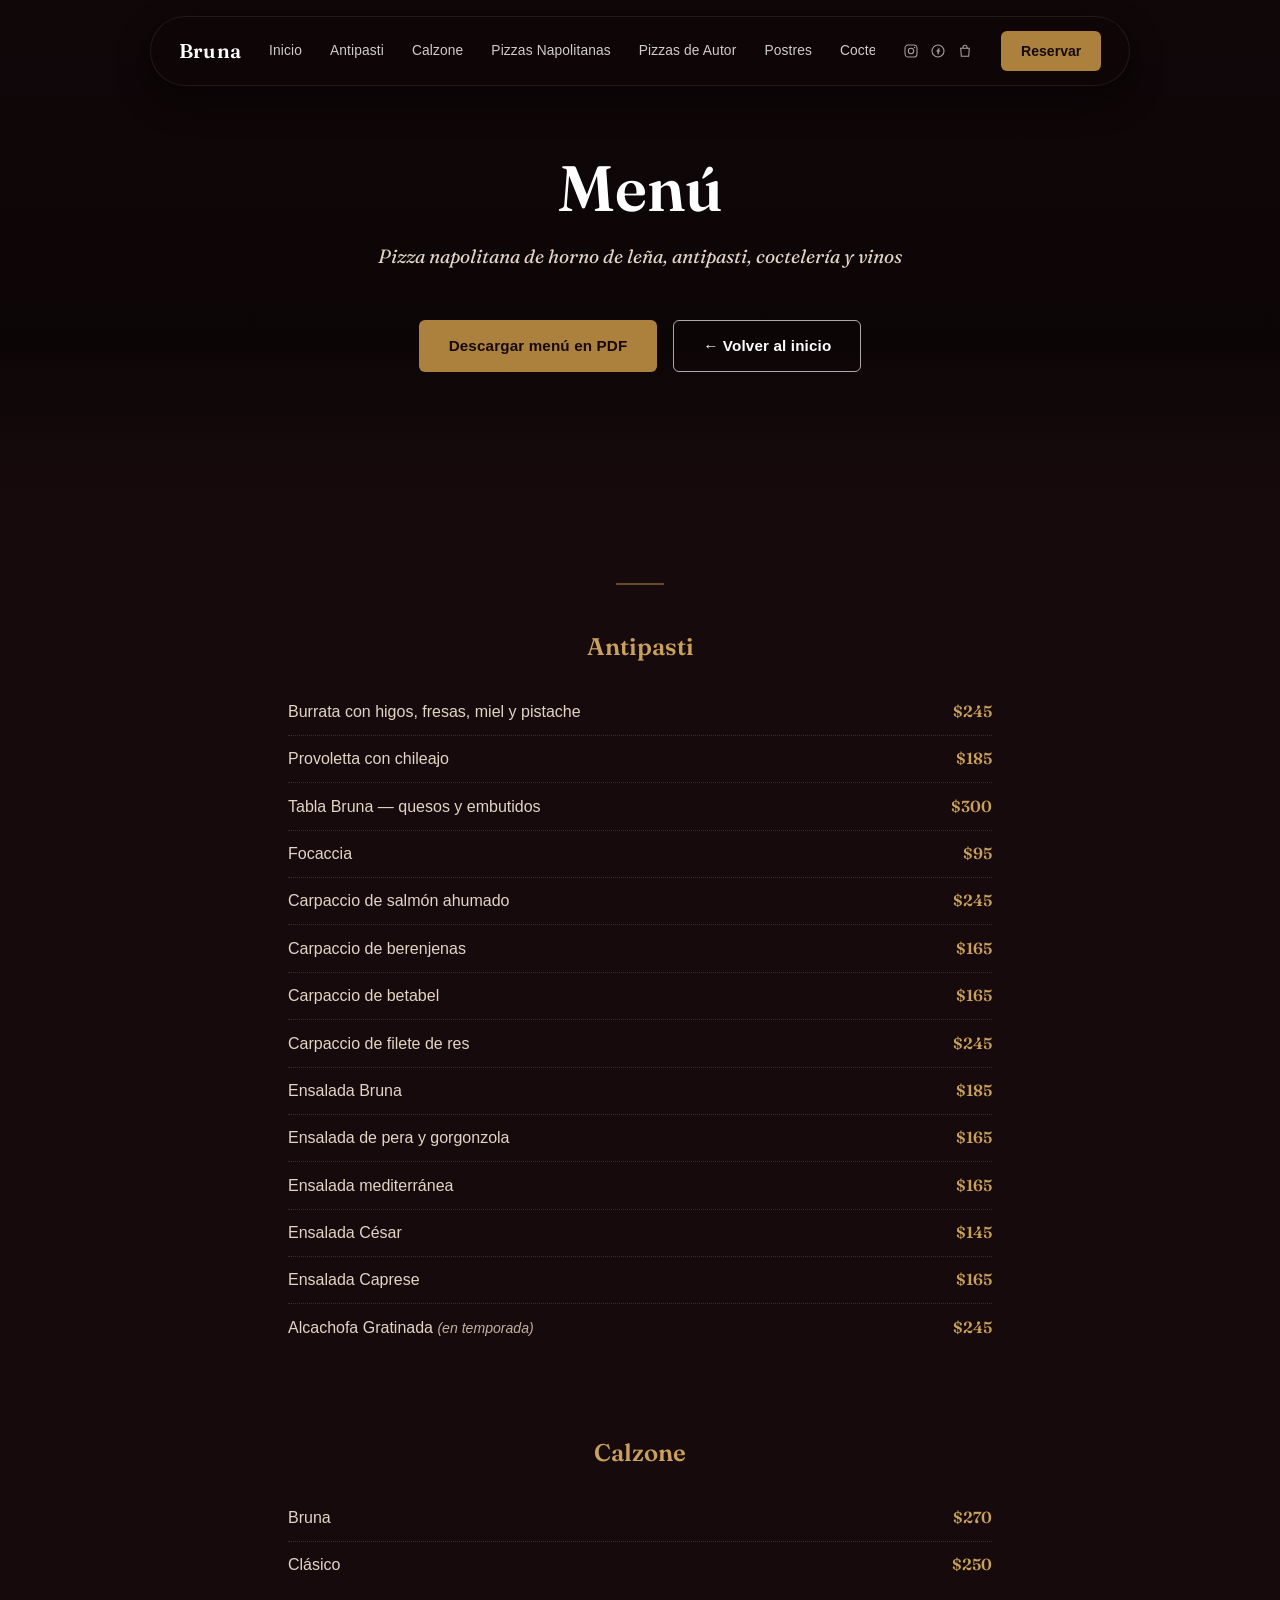
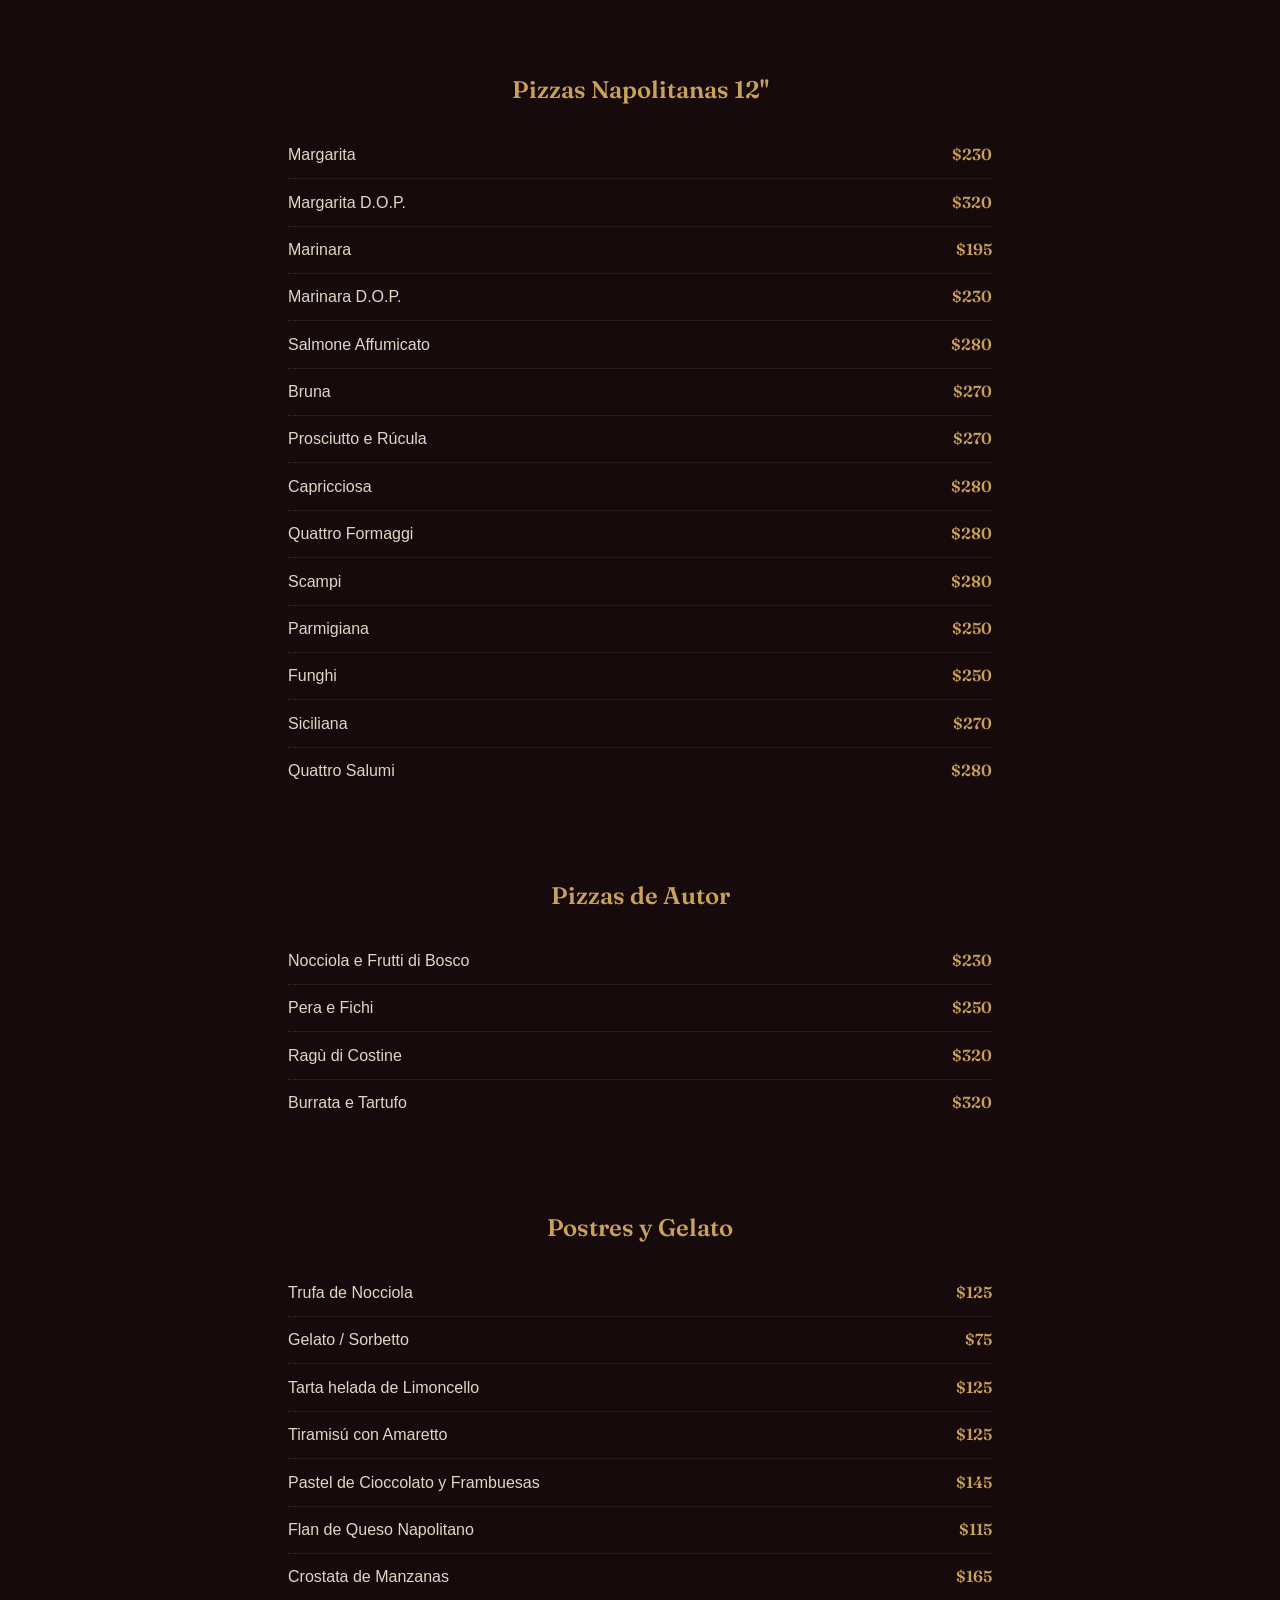
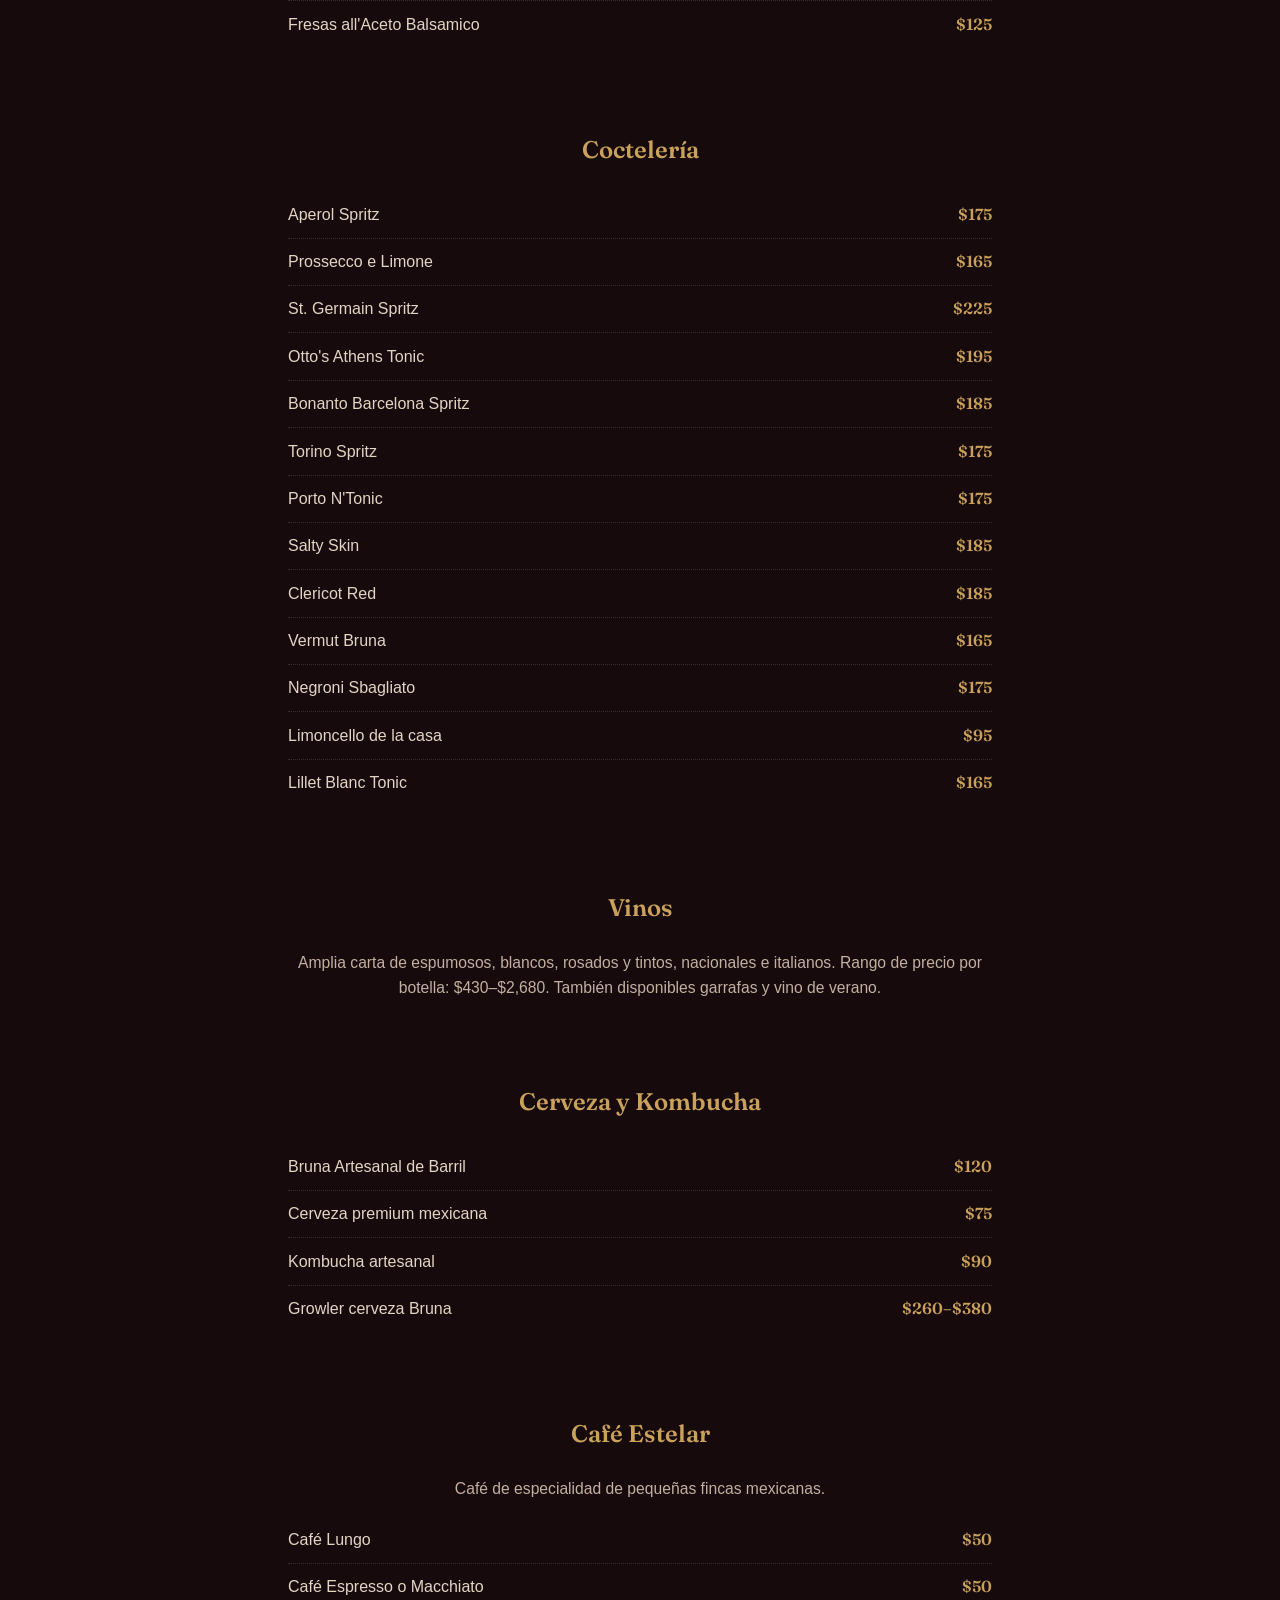
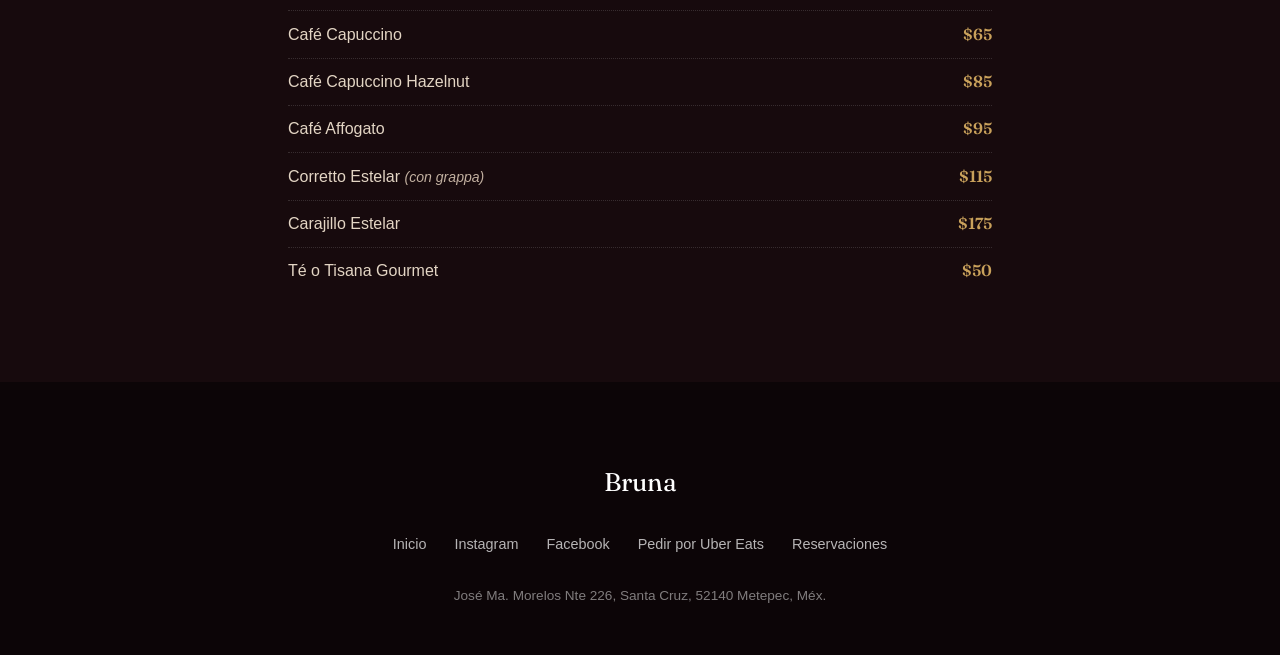
==== commit 7f53b2f7: "Actualiza dominio real de Vercel y restaura nav de categorías en menú - Reemplaza el dominio placeho" ====
--- a/menu.html
+++ b/menu.html
@@ -6,18 +6,14 @@
   <title>Menú — Bruna</title>
   <meta name="description" content="Menú completo de Bruna: antipasti, pizzas napolitanas, pizzas de autor, postres, coctelería, vinos y café en Metepec.">
 
-  <!--
-    TODO (post-deploy): mismo marcador de posición de dominio que index.html —
-    reemplaza "https://bruna-metepec.vercel.app" por el dominio real de producción.
-  -->
-  <link rel="canonical" href="https://bruna-metepec.vercel.app/menu.html">
+  <link rel="canonical" href="https://bruna-website-bice.vercel.app/menu.html">
 
   <meta property="og:type" content="website">
   <meta property="og:site_name" content="Bruna">
   <meta property="og:title" content="Menú — Bruna">
   <meta property="og:description" content="Menú completo de Bruna: antipasti, pizzas napolitanas, pizzas de autor, postres, coctelería, vinos y café en Metepec.">
-  <meta property="og:url" content="https://bruna-metepec.vercel.app/menu.html">
-  <meta property="og:image" content="https://bruna-metepec.vercel.app/images/og-image.jpg">
+  <meta property="og:url" content="https://bruna-website-bice.vercel.app/menu.html">
+  <meta property="og:image" content="https://bruna-website-bice.vercel.app/images/og-image.jpg">
   <meta property="og:image:width" content="1200">
   <meta property="og:image:height" content="630">
   <meta property="og:locale" content="es_MX">
@@ -25,7 +21,7 @@
   <meta name="twitter:card" content="summary_large_image">
   <meta name="twitter:title" content="Menú — Bruna">
   <meta name="twitter:description" content="Menú completo de Bruna: antipasti, pizzas napolitanas, pizzas de autor, postres, coctelería, vinos y café en Metepec.">
-  <meta name="twitter:image" content="https://bruna-metepec.vercel.app/images/og-image.jpg">
+  <meta name="twitter:image" content="https://bruna-website-bice.vercel.app/images/og-image.jpg">
 
   <link rel="icon" type="image/svg+xml" href="favicon.svg">
   <link rel="icon" type="image/png" sizes="32x32" href="favicon-32x32.png">
@@ -45,14 +41,18 @@
         Bruna
       </a>
 
-      <nav class="main-nav" id="main-nav" aria-label="Navegación principal">
+      <nav class="main-nav" id="main-nav" aria-label="Navegación del menú">
         <ul>
           <li><a href="index.html">Inicio</a></li>
-          <li><a href="index.html#sobre-bruna">Sobre Bruna</a></li>
-          <li><a href="menu.html">Menú</a></li>
-          <li><a href="index.html#especialidades">Especialidades</a></li>
-          <li><a href="index.html#testimonios">Reseñas</a></li>
-          <li><a href="index.html#ubicacion">Ubicación</a></li>
+          <li><a href="#antipasti">Antipasti</a></li>
+          <li><a href="#calzone">Calzone</a></li>
+          <li><a href="#pizzas-napolitanas">Pizzas Napolitanas</a></li>
+          <li><a href="#pizzas-autor">Pizzas de Autor</a></li>
+          <li><a href="#postres">Postres</a></li>
+          <li><a href="#coctel">Coctelería</a></li>
+          <li><a href="#vinos">Vinos</a></li>
+          <li><a href="#cerveza">Cerveza y Kombucha</a></li>
+          <li><a href="#cafe">Café</a></li>
         </ul>
       </nav>
 
@@ -93,20 +93,6 @@
 
     <!-- ============ MENÚ COMPLETO ============ -->
     <section class="menu">
-
-      <nav class="menu-nav" aria-label="Categorías del menú">
-        <ul>
-          <li><a href="#antipasti">Antipasti</a></li>
-          <li><a href="#calzone">Calzone</a></li>
-          <li><a href="#pizzas-napolitanas">Pizzas Napolitanas</a></li>
-          <li><a href="#pizzas-autor">Pizzas de Autor</a></li>
-          <li><a href="#postres">Postres</a></li>
-          <li><a href="#coctel">Coctelería</a></li>
-          <li><a href="#vinos">Vinos</a></li>
-          <li><a href="#cerveza">Cerveza y Kombucha</a></li>
-          <li><a href="#cafe">Café</a></li>
-        </ul>
-      </nav>
 
       <!-- ANTIPASTI -->
       <div class="menu-category" id="antipasti">
--- a/style.css
+++ b/style.css
@@ -383,41 +383,6 @@
 .menu {
   padding: var(--space-2xl) 0;
   background: var(--color-bg);
-}
-
-.menu-nav {
-  max-width: var(--content-max);
-  margin: 0 auto var(--space-xl);
-  padding: 0 var(--space-md);
-  overflow-x: auto;
-  -webkit-overflow-scrolling: touch;
-  scrollbar-width: none;
-}
-.menu-nav::-webkit-scrollbar { display: none; }
-
-.menu-nav ul {
-  display: flex;
-  gap: var(--space-sm);
-  width: max-content;
-  margin: 0 auto;
-}
-
-.menu-nav a {
-  display: inline-block;
-  font-size: 0.85rem;
-  font-weight: 600;
-  text-transform: uppercase;
-  letter-spacing: 0.04em;
-  color: var(--color-gold-soft);
-  white-space: nowrap;
-  padding: 0.4em 0.9em;
-  border: 1px solid rgba(201, 161, 91, 0.3);
-  border-radius: 999px;
-  transition: background var(--transition), color var(--transition);
-}
-.menu-nav a:hover {
-  background: var(--color-gold-soft);
-  color: var(--color-bg);
 }
 
 .menu-category {
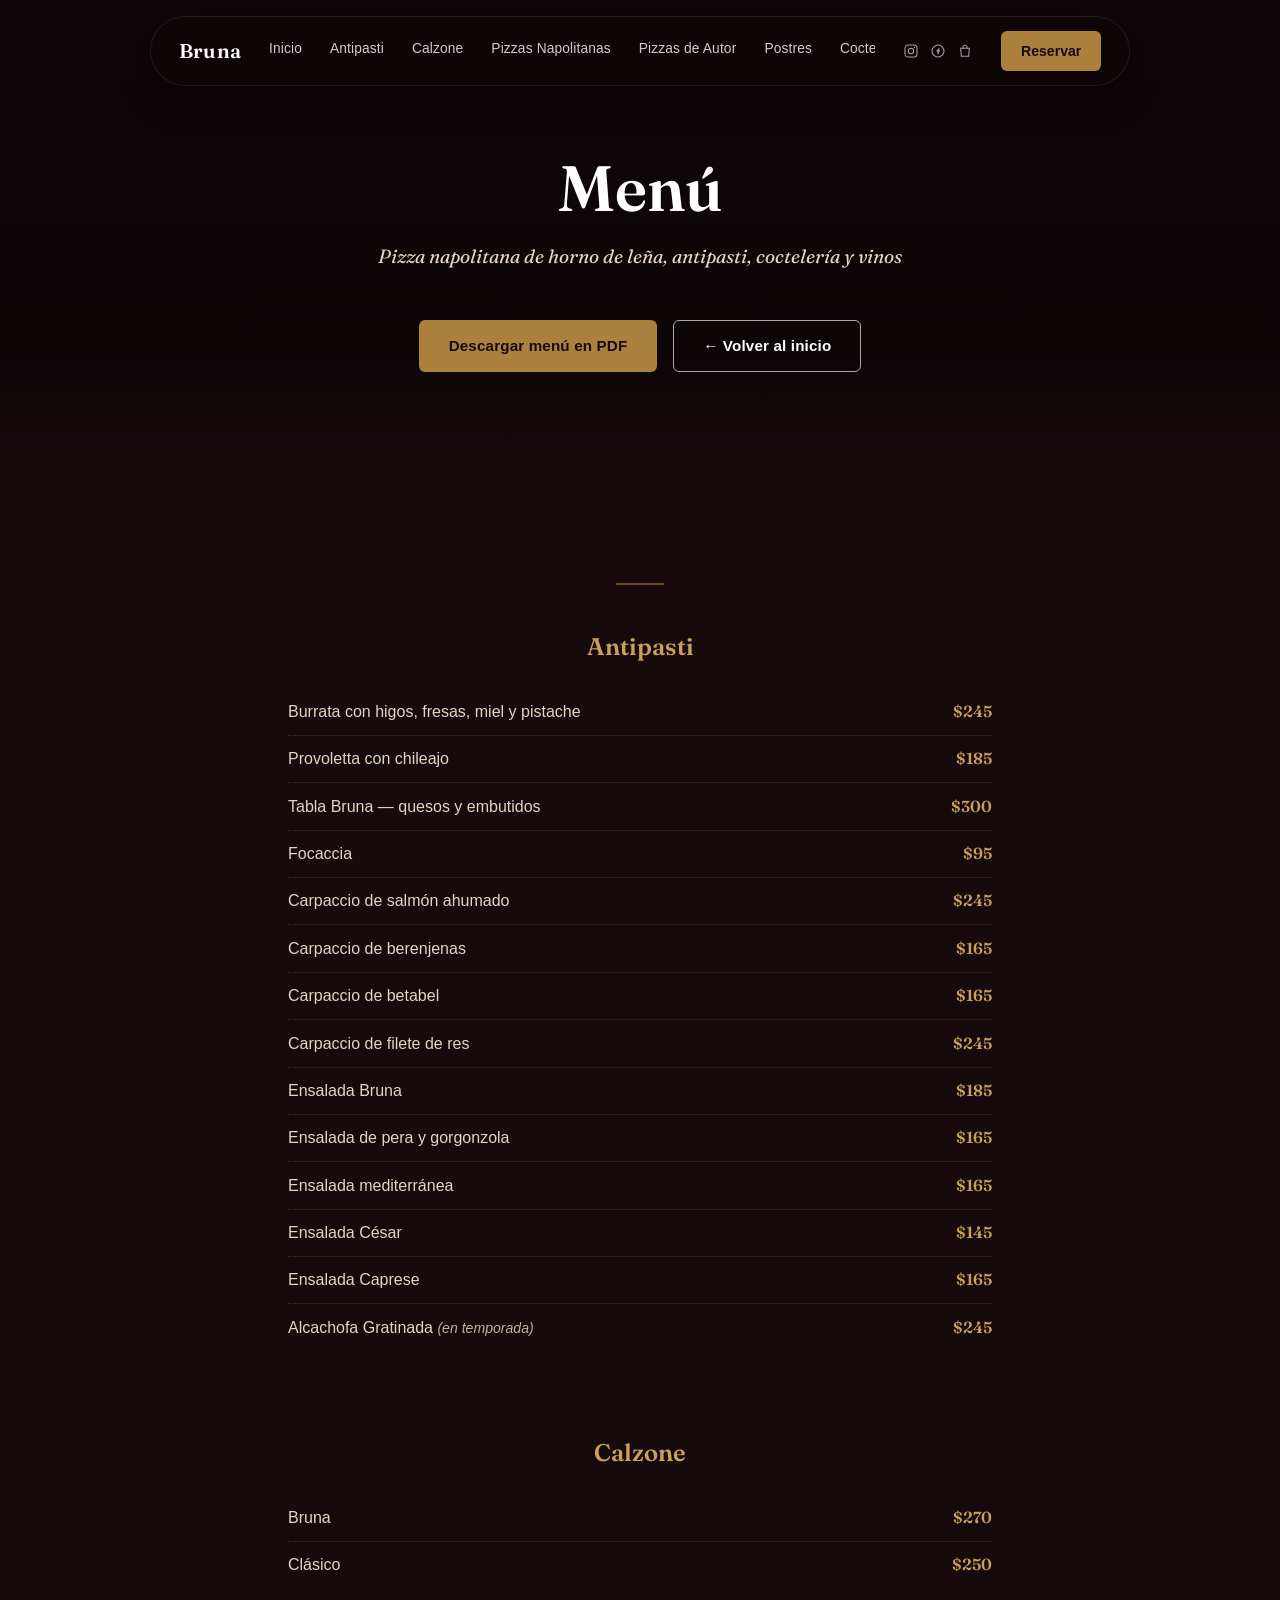
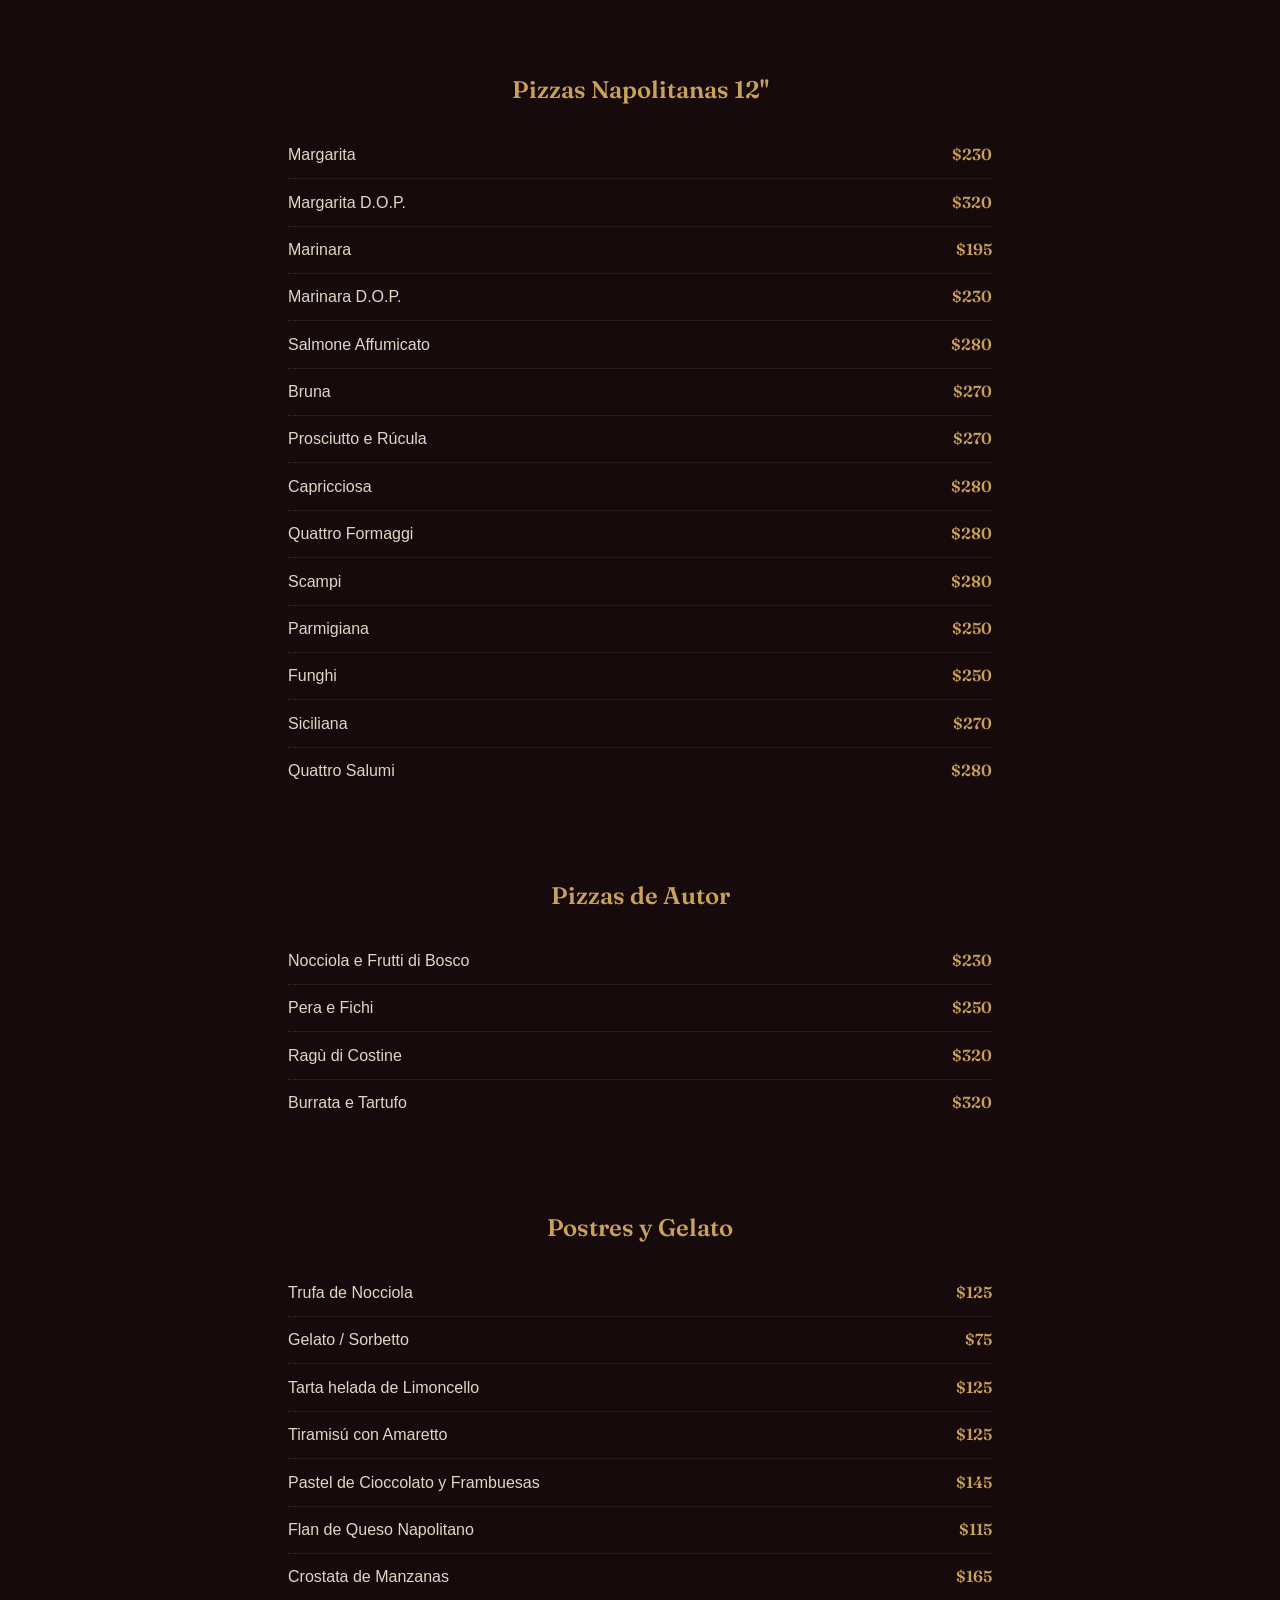
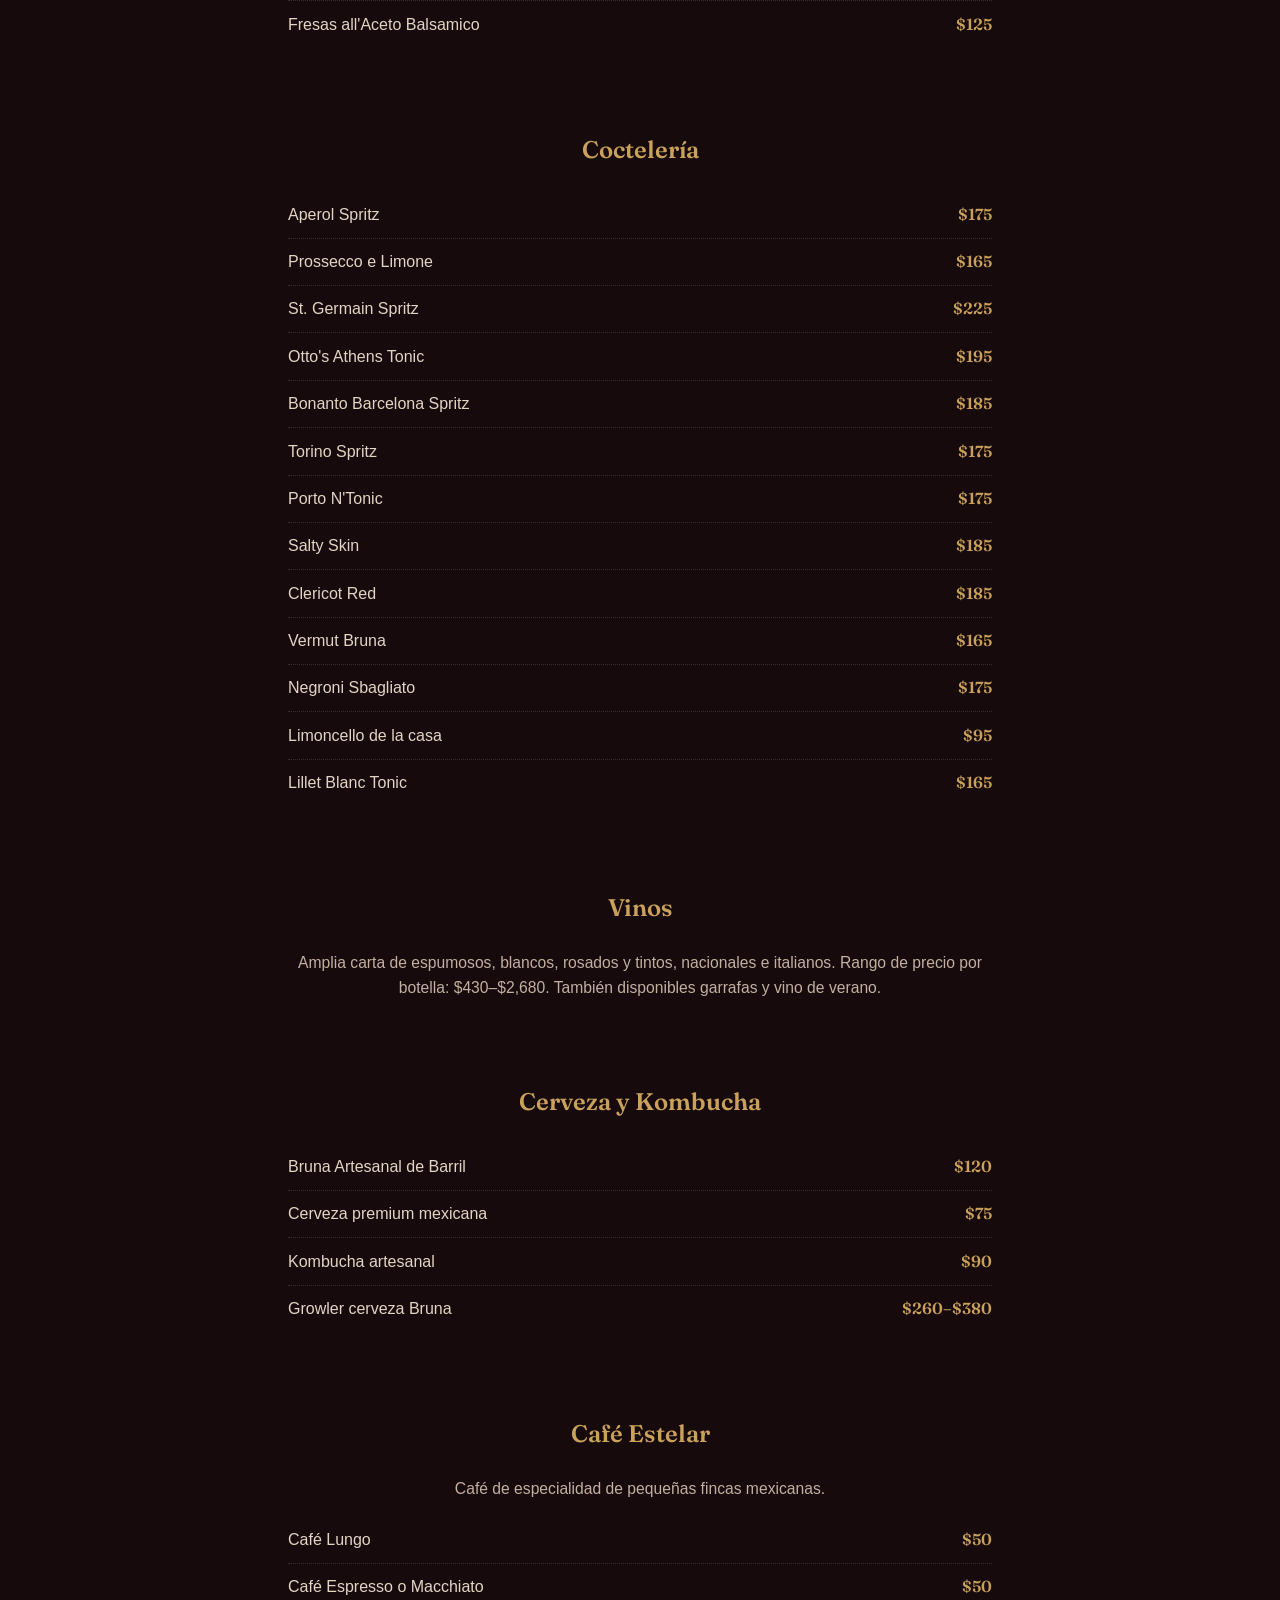
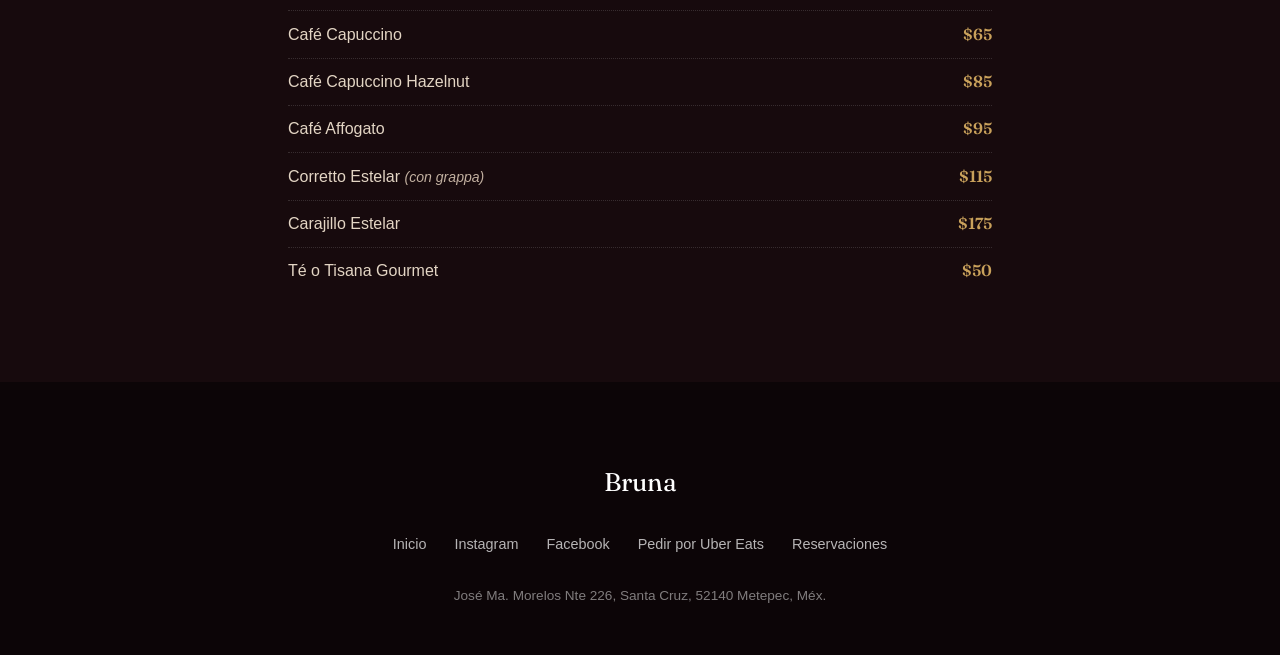
==== commit 1e486305: "Corrige zoom del mapa, nav de categorías en móvil, foto real del hero y reseña - Mapa: agrega &z=17 " ====
--- a/menu.html
+++ b/menu.html
@@ -41,7 +41,7 @@
         Bruna
       </a>
 
-      <nav class="main-nav" id="main-nav" aria-label="Navegación del menú">
+      <nav class="main-nav categories-nav" id="main-nav" aria-label="Navegación del menú">
         <ul>
           <li><a href="index.html">Inicio</a></li>
           <li><a href="#antipasti">Antipasti</a></li>
@@ -72,7 +72,7 @@
         Reservar
       </a>
 
-      <button class="nav-toggle" id="nav-toggle" aria-label="Abrir menú de navegación" aria-expanded="false" aria-controls="main-nav">
+      <button class="nav-toggle categories-toggle" id="nav-toggle" aria-label="Abrir menú de navegación" aria-expanded="false" aria-controls="main-nav">
         <span></span><span></span><span></span>
       </button>
     </div>
--- a/style.css
+++ b/style.css
@@ -200,9 +200,16 @@
 .main-nav {
   overflow-x: auto;
   -webkit-overflow-scrolling: touch;
-  scrollbar-width: none;
-}
-.main-nav::-webkit-scrollbar { display: none; }
+  scrollbar-width: thin;
+  scrollbar-color: var(--color-gold-soft) transparent;
+  padding-bottom: 4px;
+}
+.main-nav::-webkit-scrollbar { height: 4px; }
+.main-nav::-webkit-scrollbar-track { background: transparent; }
+.main-nav::-webkit-scrollbar-thumb {
+  background: var(--color-gold-soft);
+  border-radius: 999px;
+}
 
 .main-nav ul {
   display: flex;
@@ -288,9 +295,9 @@
   padding: var(--header-clearance) var(--space-md) var(--space-2xl);
   background:
     linear-gradient(180deg, rgba(11, 5, 6, 0.62) 0%, rgba(11, 5, 6, 0.82) 60%, var(--color-bg) 100%),
-    /* FOTO PLACEHOLDER (stock): reemplazar por foto real del horno de leña / pizza recién horneada */
-    url("https://images.unsplash.com/photo-1590947132387-155cc02f3212?auto=format&fit=crop&w=1600&q=80")
-      center / cover no-repeat;
+    /* FOTO REAL: cortesía de @brunapizzeria en Instagram */
+    url("images/ig-pizza-napolitana.jpg")
+      center 30% / cover no-repeat;
 }
 
 .hero-content {
@@ -753,6 +760,46 @@
   .btn-reservar { font-size: 0.8rem; padding: 0.55em 1.1em; }
 
   section > h2 { margin-bottom: var(--space-md); }
+
+  .location-intro { margin-top: 0; }
+
+  /* Nav de categorías del menú: se queda como barra deslizable, igual que en
+     escritorio, en vez de esconderse detrás del botón de hamburguesa. */
+  .categories-toggle { display: none; }
+
+  .categories-nav {
+    position: static;
+    width: auto;
+    max-height: none;
+    overflow-x: auto;
+    overflow-y: visible;
+    background: none;
+    backdrop-filter: none;
+    -webkit-backdrop-filter: none;
+    border: none;
+    border-radius: 0;
+    box-shadow: none;
+    opacity: 1;
+    visibility: visible;
+    pointer-events: auto;
+    transform: none;
+    flex: 1 1 auto;
+    min-width: 0;
+  }
+
+  .categories-nav ul {
+    flex-direction: row;
+    gap: var(--space-md);
+    width: max-content;
+    padding: 0;
+  }
+
+  .categories-nav a {
+    display: inline-block;
+    padding: 0.3em 0;
+    font-size: 0.86rem;
+    border-bottom: none;
+  }
 }
 
 /* ---------- 13. IMPRESIÓN (menu.html → PDF) ---------- */
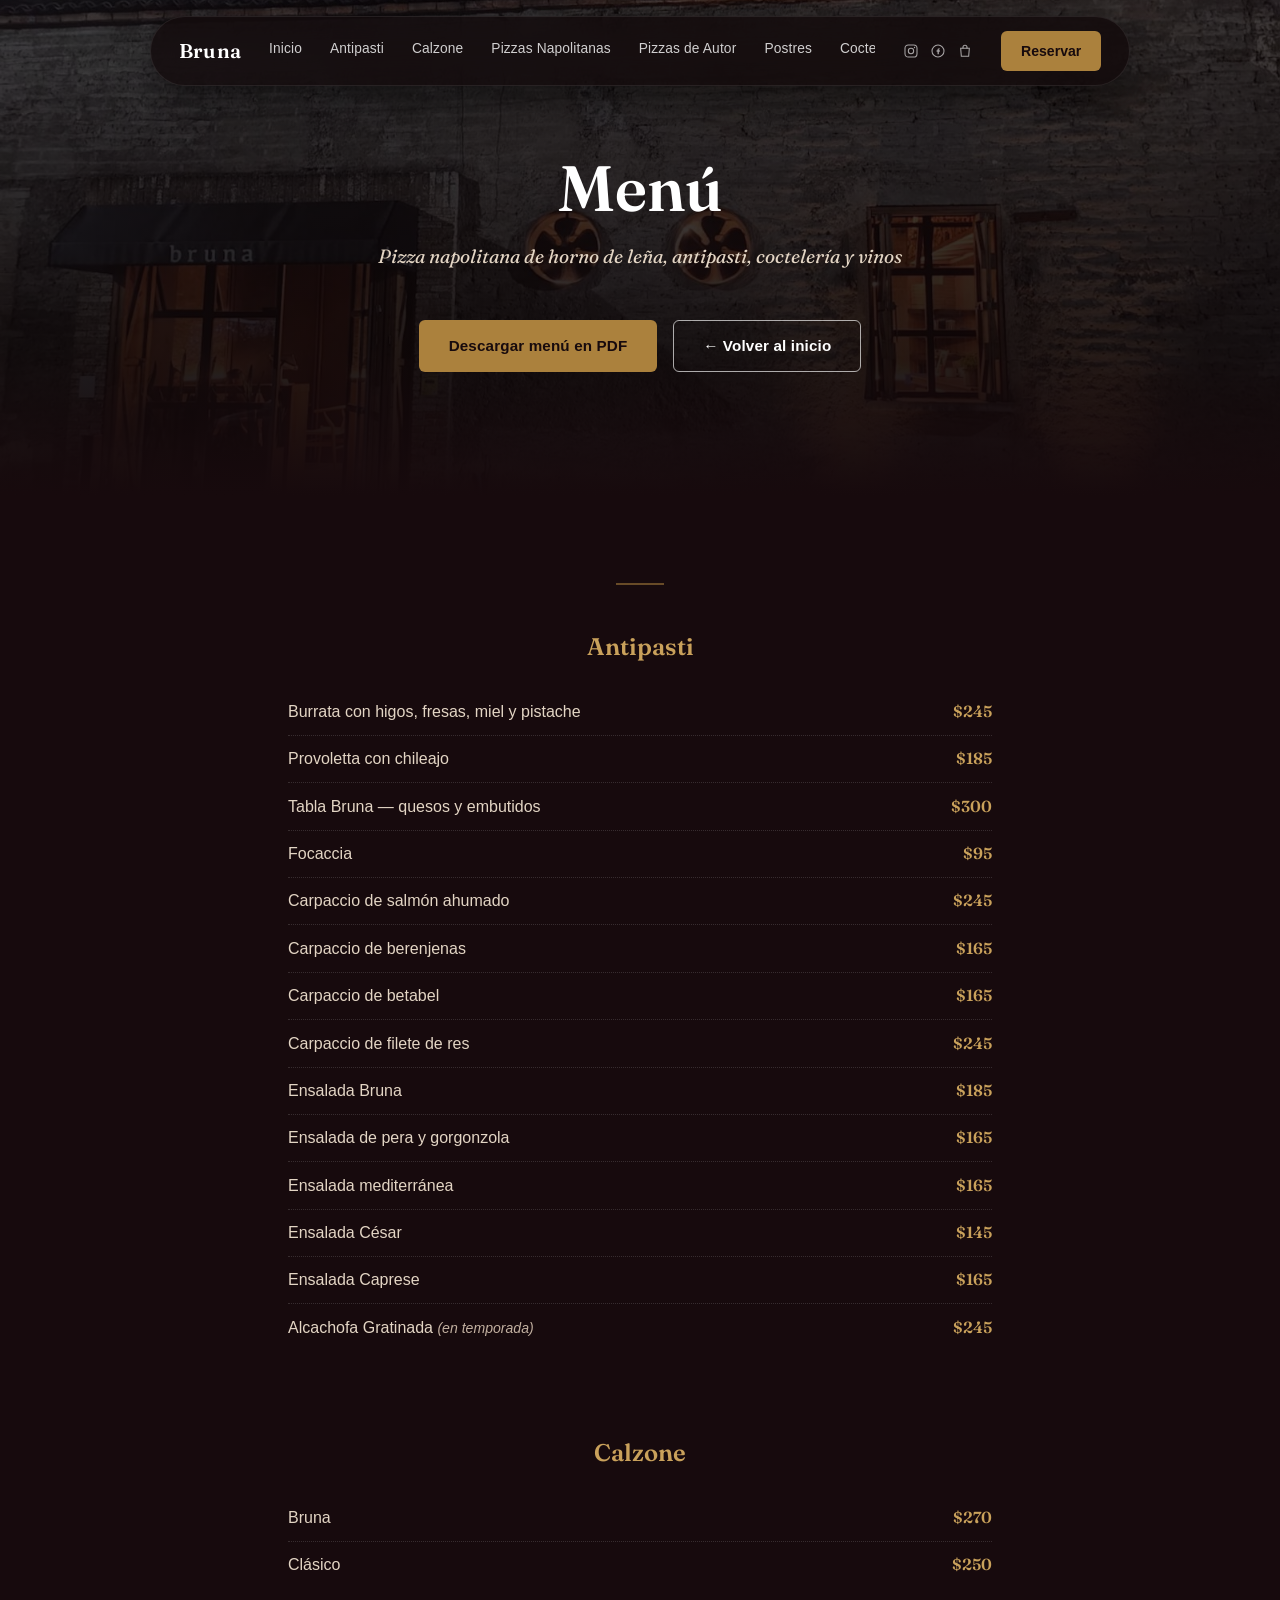
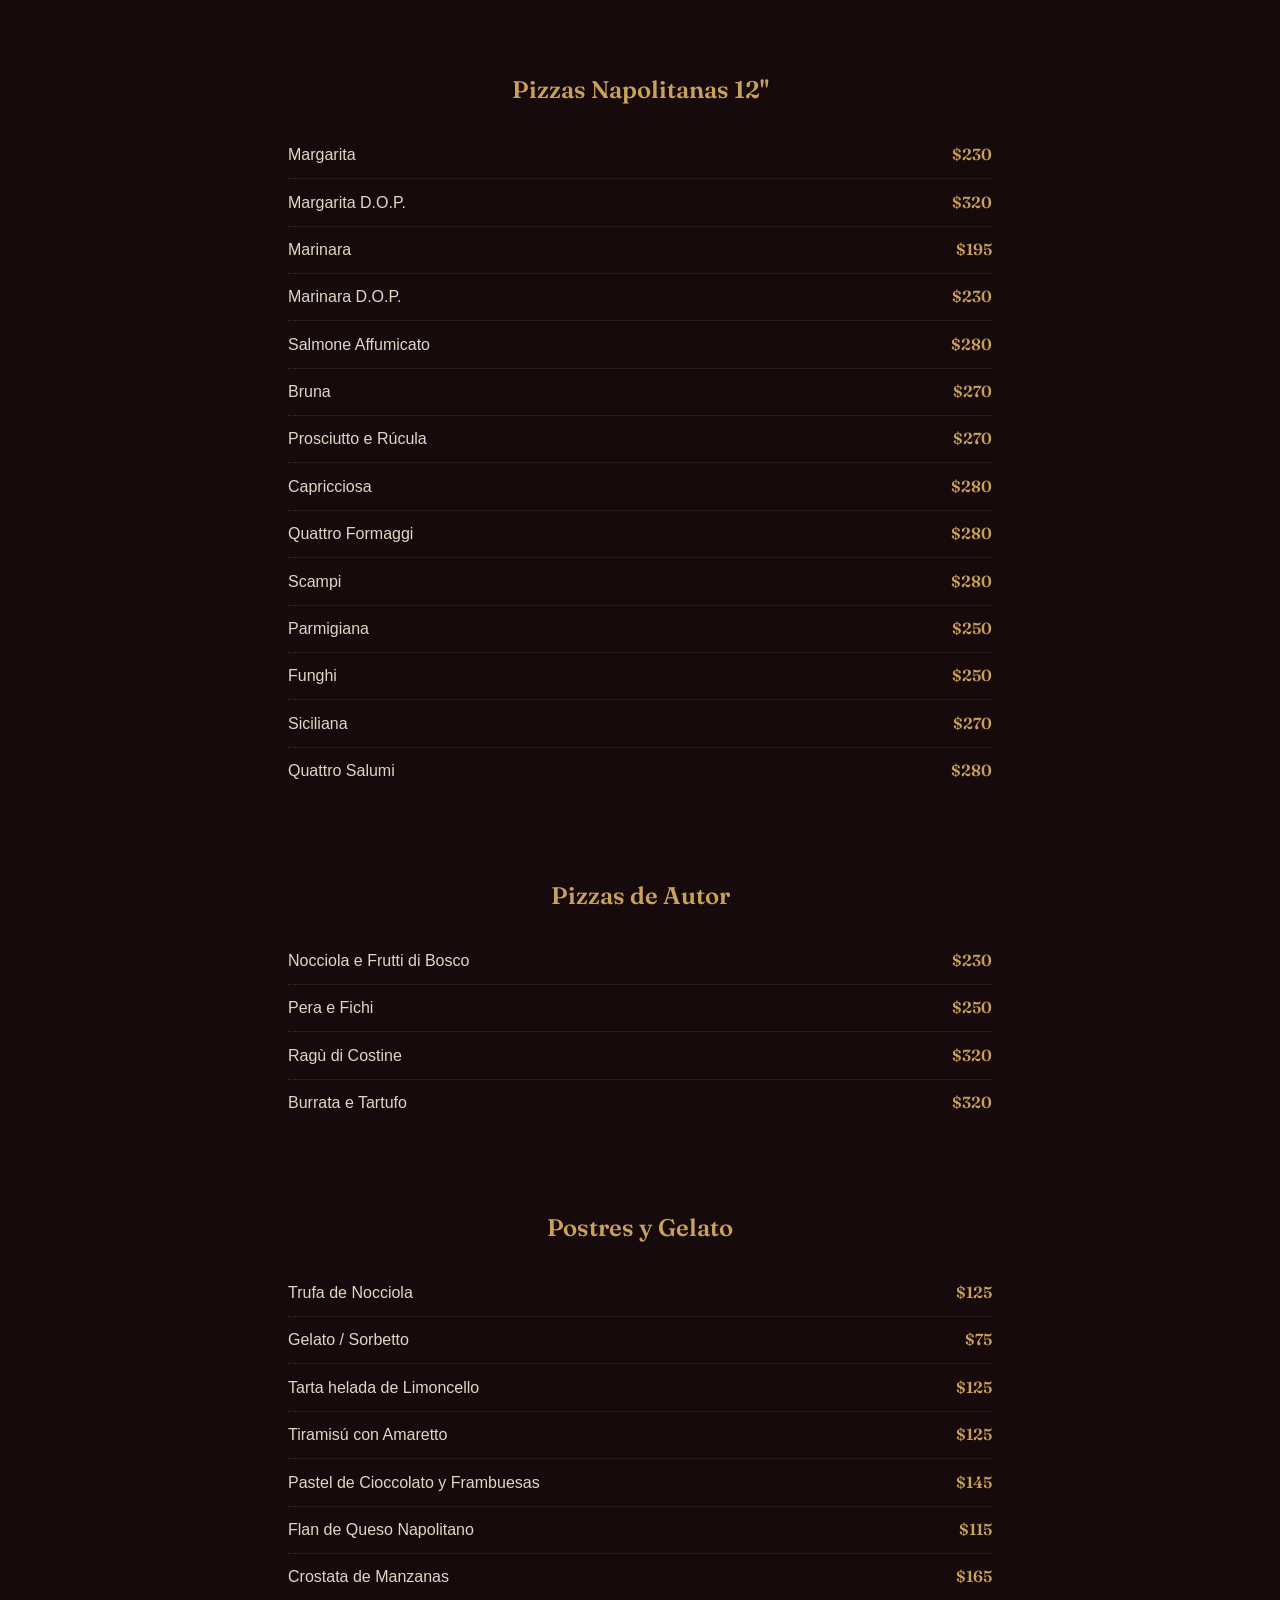
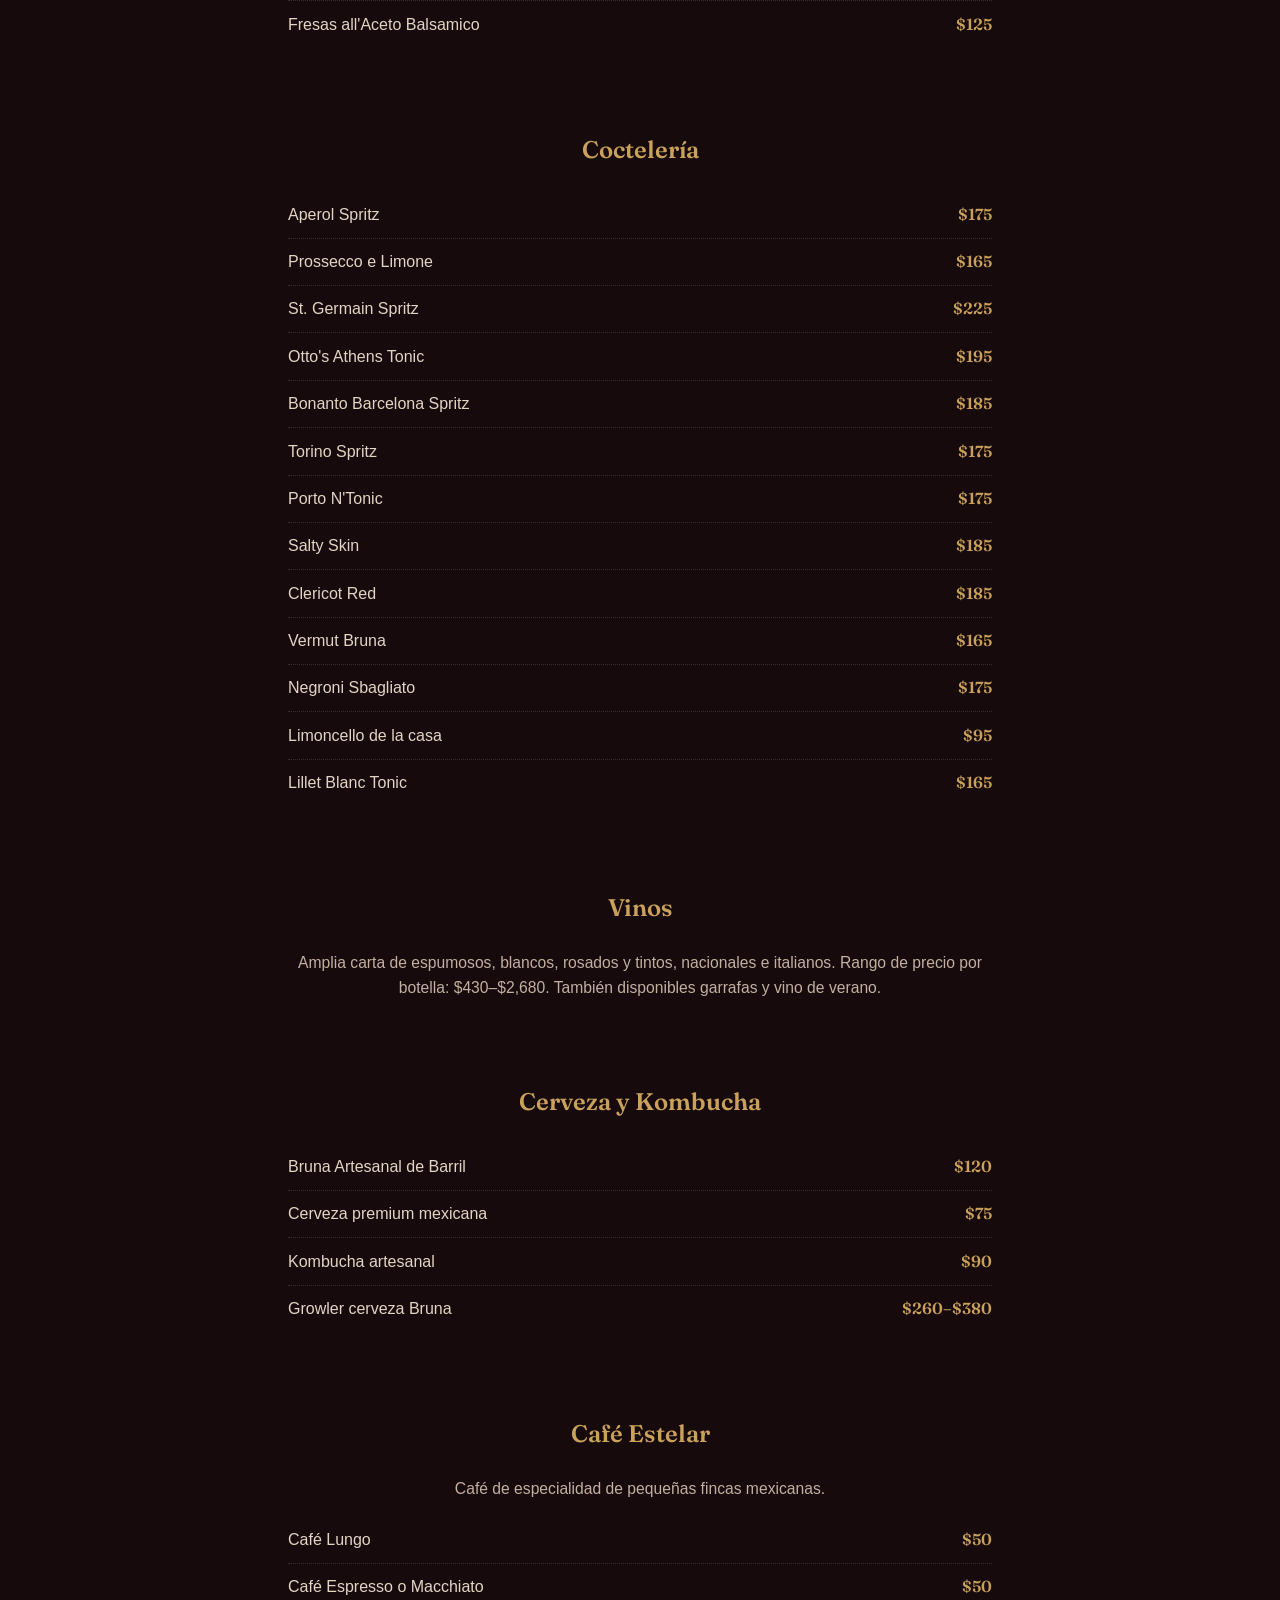
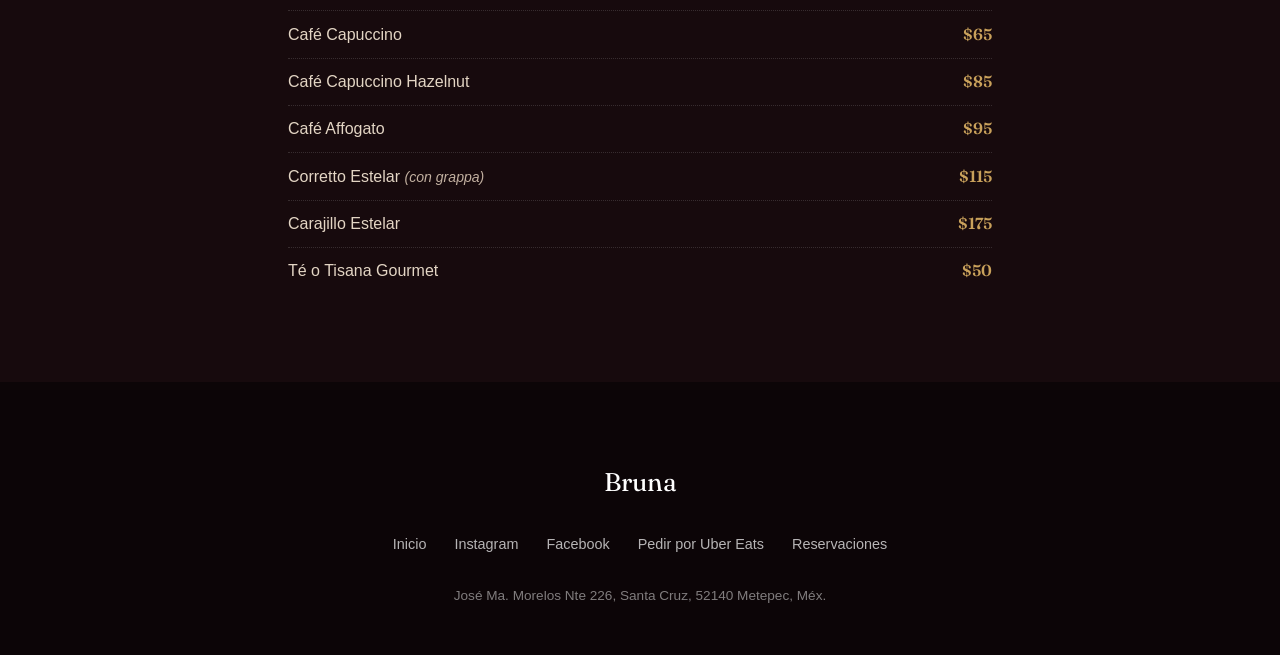
==== commit 7a8ab92e: "Actualiza horario y usa fotos reales para el hero y la portada del menu Co-Authored-By: Claude Sonne" ====
--- a/menu.html
+++ b/menu.html
@@ -81,7 +81,7 @@
   <main>
 
     <!-- ============ PORTADA DEL MENÚ ============ -->
-    <!-- FOTO PLACEHOLDER: reemplazar por foto real -->
+    <!-- FOTO REAL: foto del restaurante Bruna Pizzeria -->
     <header class="menu-cover">
       <h1>Menú</h1>
       <p class="menu-cover-tagline">Pizza napolitana de horno de leña, antipasti, coctelería y vinos</p>
--- a/style.css
+++ b/style.css
@@ -295,9 +295,9 @@
   padding: var(--header-clearance) var(--space-md) var(--space-2xl);
   background:
     linear-gradient(180deg, rgba(11, 5, 6, 0.62) 0%, rgba(11, 5, 6, 0.82) 60%, var(--color-bg) 100%),
-    /* FOTO REAL: cortesía de @brunapizzeria en Instagram */
-    url("images/ig-pizza-napolitana.jpg")
-      center 30% / cover no-repeat;
+    /* FOTO REAL: foto del restaurante Bruna Pizzeria */
+    url("images/ig-portada-prosciutto.jpg")
+      center 45% / cover no-repeat;
 }
 
 .hero-content {
@@ -453,8 +453,8 @@
   padding: var(--header-clearance) var(--space-md) var(--space-xl);
   background:
     linear-gradient(180deg, rgba(11, 5, 6, 0.68) 0%, rgba(11, 5, 6, 0.88) 70%, var(--color-bg) 100%),
-    /* FOTO PLACEHOLDER: reemplazar por foto real */
-    url("https://images.unsplash.com/photo-1552539618-7eec9b4d1796?auto=format&fit=crop&w=1600&q=80")
+    /* FOTO REAL: foto del restaurante Bruna Pizzeria */
+    url("images/ig-portada-fachada-noche.jpg")
       center / cover no-repeat;
 }
 
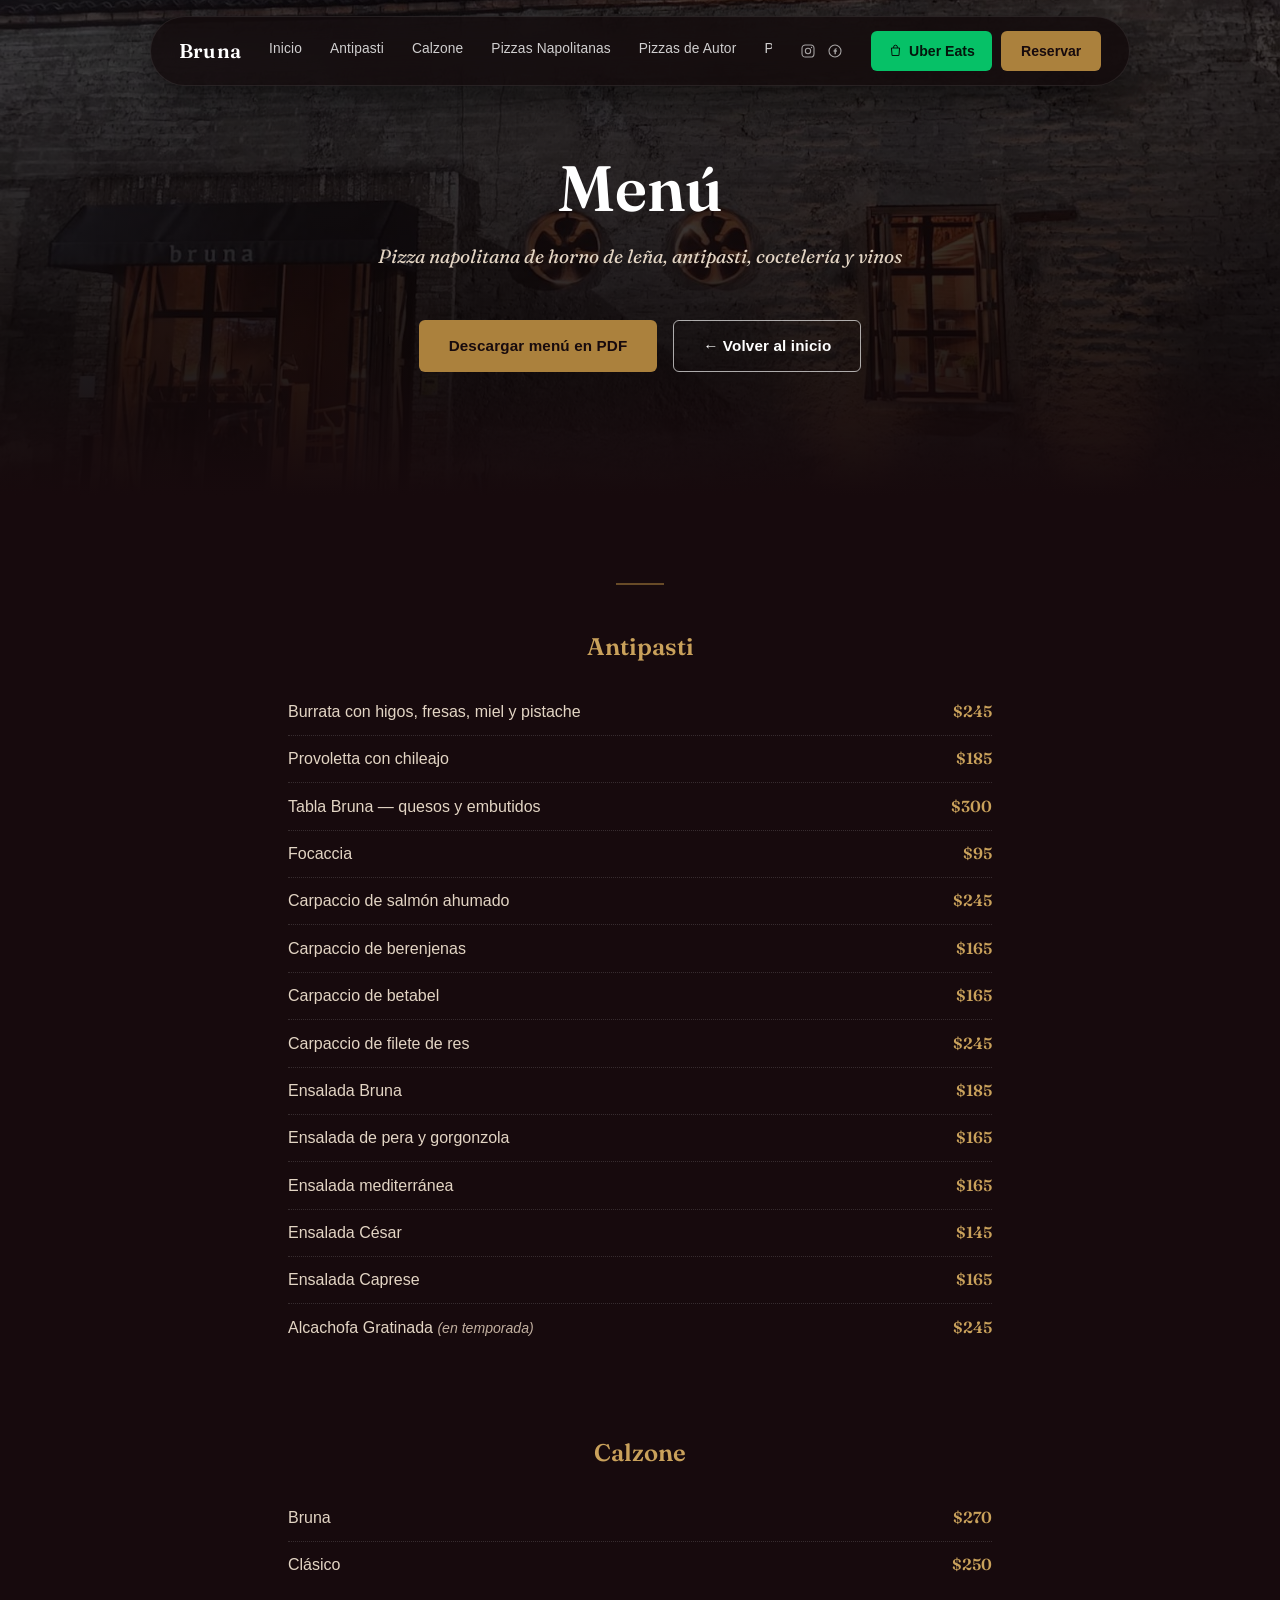
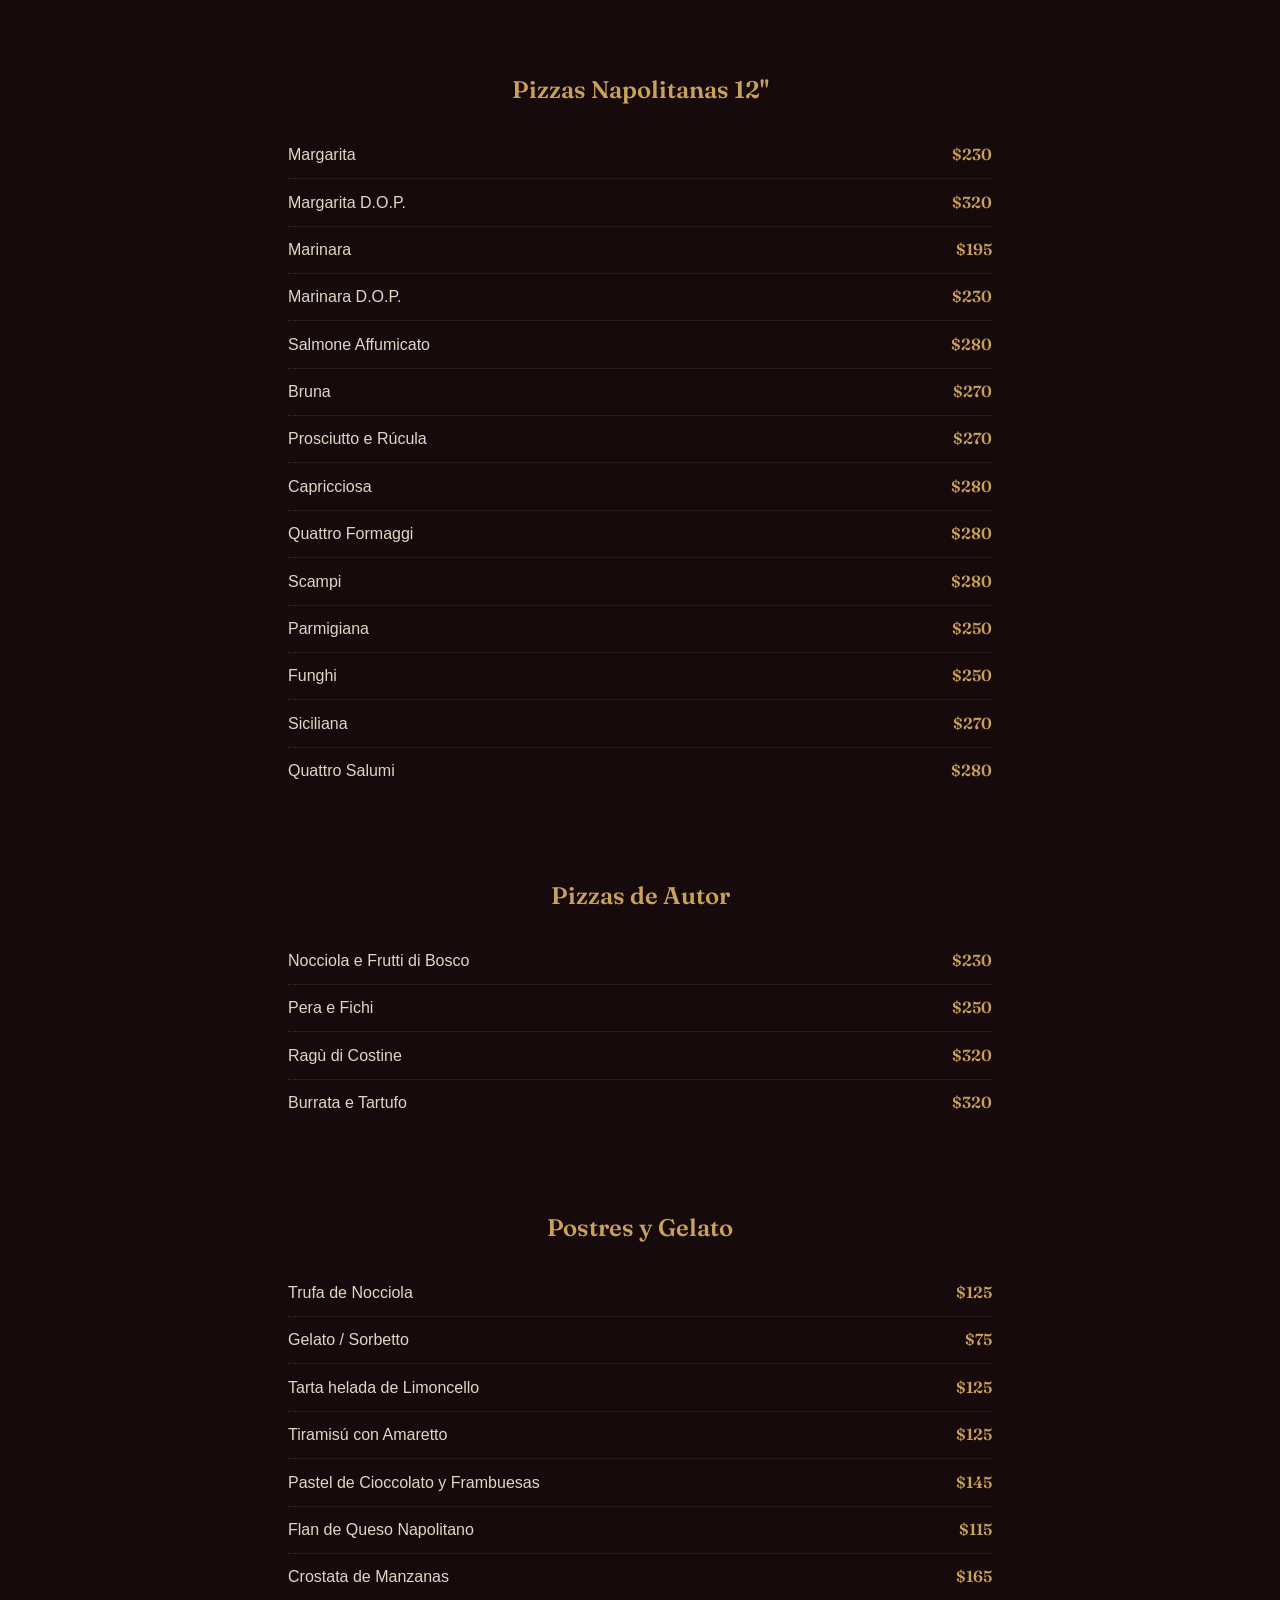
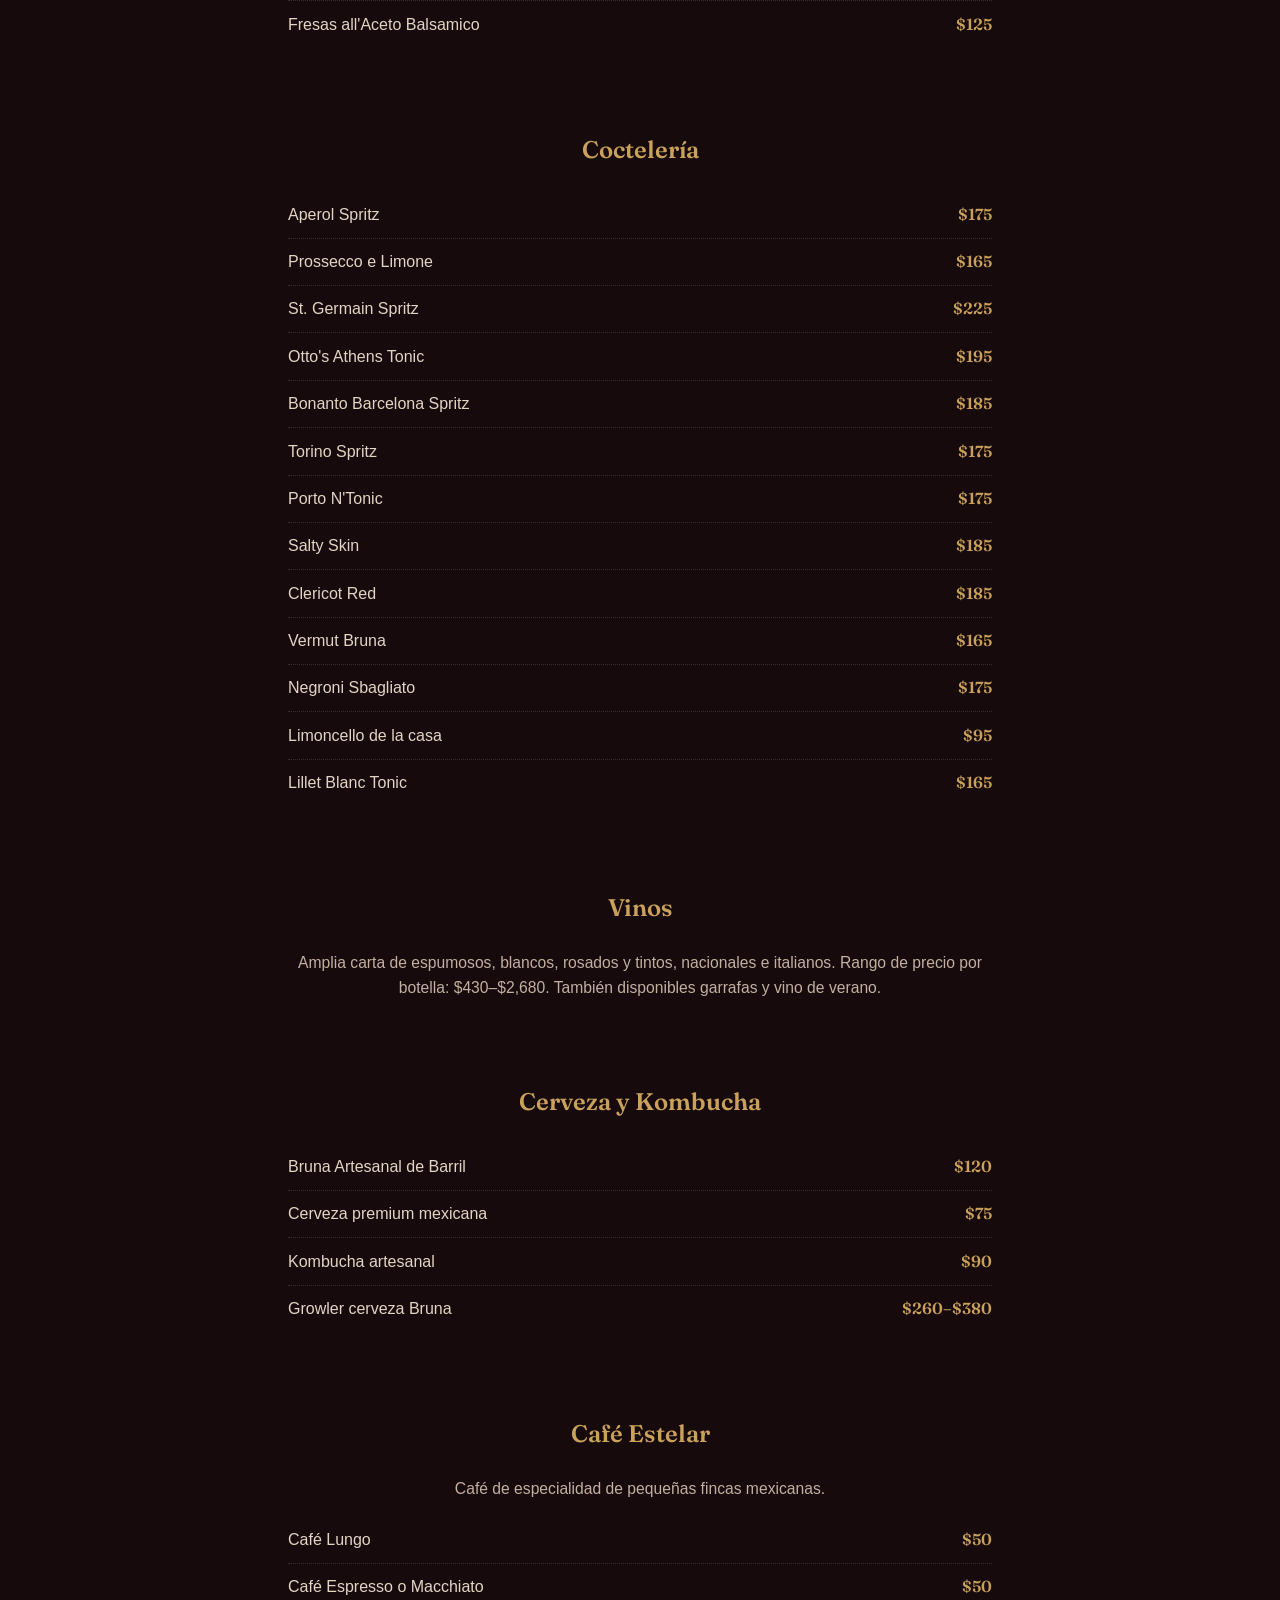
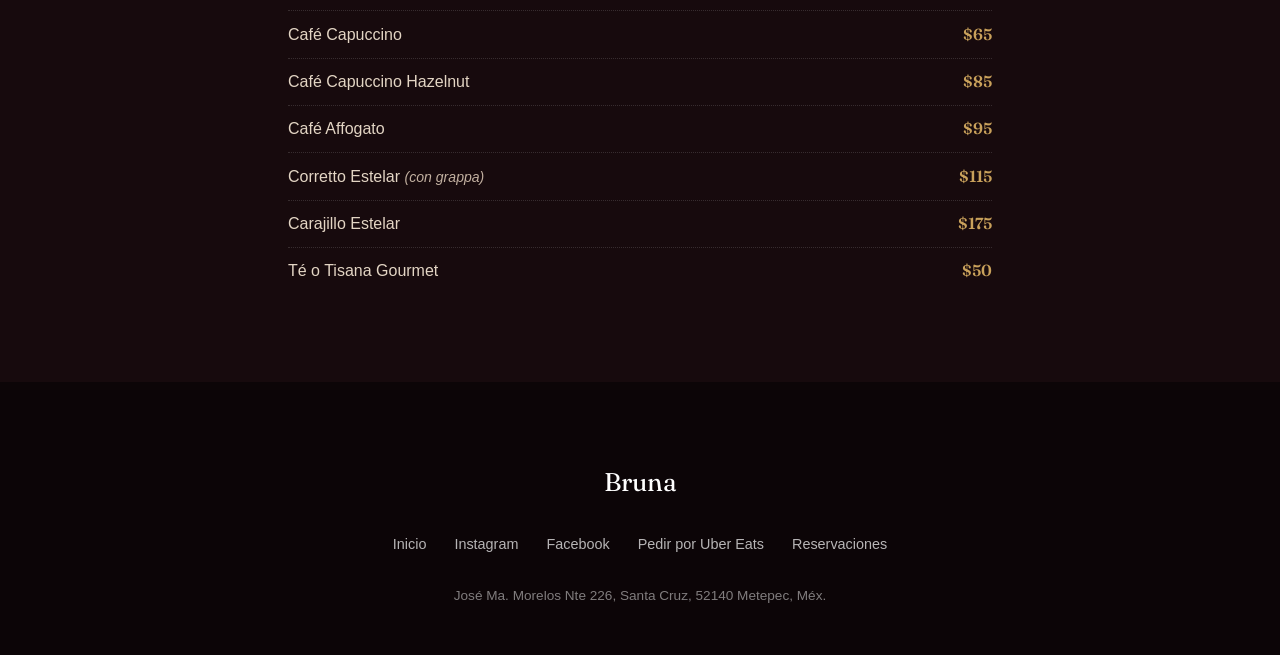
==== commit 1f60d0cd: "Hace mas evidente el boton de pedir por Uber Eats Agrega un boton de "Uber Eats" con color de marca " ====
--- a/menu.html
+++ b/menu.html
@@ -63,14 +63,17 @@
         <a href="https://facebook.com/brunapizzeria" target="_blank" rel="noopener" aria-label="Facebook">
           <svg viewBox="0 0 24 24" fill="none" stroke="currentColor" stroke-width="1.6"><circle cx="12" cy="12" r="9"/><path d="M13.8 8.2h-1.3c-.7 0-1.2.5-1.2 1.2v1.6H9.9v2h1.4V17h2v-4h1.4l.2-2h-1.6V9.7c0-.3.2-.5.5-.5h1.1V8.2z" fill="currentColor" stroke="none"/></svg>
         </a>
-        <a href="https://www.ubereats.com/store/bruna-pizza-napolitana/ys_14os8V5e4QQLlLfGaPQ" target="_blank" rel="noopener" aria-label="Pedir por Uber Eats">
+      </nav>
+
+      <div class="header-actions">
+        <a class="btn-delivery" href="https://www.ubereats.com/store/bruna-pizza-napolitana/ys_14os8V5e4QQLlLfGaPQ" target="_blank" rel="noopener" aria-label="Pedir por Uber Eats">
           <svg viewBox="0 0 24 24" fill="none" stroke="currentColor" stroke-width="1.6"><path d="M9 8V6.5a3 3 0 0 1 6 0V8"/><path d="M5.5 8h13l-1 12h-11l-1-12z"/></svg>
-        </a>
-      </nav>
-
-      <a class="btn-reservar" href="https://www.covermanager.com/reserve/module_restaurant/restaurante-Bruna-Pizzeria/spanish" target="_blank" rel="noopener">
-        Reservar
-      </a>
+          <span class="btn-delivery-label">Uber Eats</span>
+        </a>
+        <a class="btn-reservar" href="https://www.covermanager.com/reserve/module_restaurant/restaurante-Bruna-Pizzeria/spanish" target="_blank" rel="noopener">
+          Reservar
+        </a>
+      </div>
 
       <button class="nav-toggle categories-toggle" id="nav-toggle" aria-label="Abrir menú de navegación" aria-expanded="false" aria-controls="main-nav">
         <span></span><span></span><span></span>
--- a/style.css
+++ b/style.css
@@ -148,6 +148,12 @@
   transform: translateY(-1px);
 }
 
+.btn-uber {
+  background: #06c167;
+  color: #04160c;
+}
+.btn-uber:hover { background: #05a758; transform: translateY(-1px); }
+
 .btn-reservar {
   background: var(--color-gold);
   color: var(--color-bg);
@@ -160,6 +166,30 @@
   transition: background var(--transition);
 }
 .btn-reservar:hover { background: var(--color-gold-dark); }
+
+.header-actions {
+  display: flex;
+  align-items: center;
+  gap: 0.6rem;
+  flex-shrink: 0;
+}
+
+.btn-delivery {
+  display: inline-flex;
+  align-items: center;
+  gap: 0.45em;
+  background: #06c167;
+  color: #04160c;
+  font-family: var(--font-body);
+  font-weight: 600;
+  font-size: 0.88rem;
+  padding: 0.6em 1.2em;
+  border-radius: var(--radius);
+  white-space: nowrap;
+  transition: background var(--transition), transform var(--transition);
+}
+.btn-delivery:hover { background: #05a758; transform: translateY(-1px); }
+.btn-delivery svg { width: 15px; height: 15px; flex-shrink: 0; }
 
 /* ---------- 4. HEADER (flotante, translúcido, angosto) ---------- */
 .site-header {
@@ -296,8 +326,8 @@
   background:
     linear-gradient(180deg, rgba(11, 5, 6, 0.62) 0%, rgba(11, 5, 6, 0.82) 60%, var(--color-bg) 100%),
     /* FOTO REAL: foto del restaurante Bruna Pizzeria */
-    url("images/ig-portada-prosciutto.jpg")
-      center 45% / cover no-repeat;
+    url("images/ig-fachada-dia.jpg")
+      center / cover no-repeat;
 }
 
 .hero-content {
@@ -557,6 +587,14 @@
   gap: var(--space-md);
 }
 
+.testimonial-link {
+  display: flex;
+  flex-direction: column;
+  color: inherit;
+  text-decoration: none;
+  cursor: pointer;
+}
+
 .testimonial {
   background: var(--color-panel);
   border: 1px solid var(--color-border);
@@ -565,8 +603,11 @@
   margin: 0;
   box-shadow: 0 14px 32px rgba(0, 0, 0, 0.28);
   transition: transform 0.3s ease, box-shadow 0.3s ease;
-}
-.testimonial:hover {
+  display: flex;
+  flex-direction: column;
+  flex: 1 1 auto;
+}
+.testimonial-link:hover .testimonial {
   transform: translateY(-4px);
   box-shadow: 0 20px 42px rgba(0, 0, 0, 0.4);
 }
@@ -584,12 +625,21 @@
 }
 
 .testimonial footer {
-  margin-top: var(--space-sm);
+  margin-top: auto;
+  padding-top: var(--space-sm);
   font-size: 0.82rem;
   font-weight: 600;
   color: var(--color-gold-soft);
   text-transform: uppercase;
   letter-spacing: 0.03em;
+}
+
+.testimonial-external {
+  margin-top: var(--space-xs);
+  align-self: flex-end;
+  font-size: 0.75rem;
+  color: var(--color-text-soft);
+  opacity: 0.55;
 }
 
 /* ---------- 10. UBICACIÓN ---------- */
@@ -759,6 +809,15 @@
 
   .btn-reservar { font-size: 0.8rem; padding: 0.55em 1.1em; }
 
+  .header-actions { gap: 0.4rem; }
+
+  .btn-delivery {
+    padding: 0.55em;
+    border-radius: 50%;
+  }
+  .btn-delivery-label { display: none; }
+  .btn-delivery svg { width: 16px; height: 16px; }
+
   section > h2 { margin-bottom: var(--space-md); }
 
   .location-intro { margin-top: 0; }
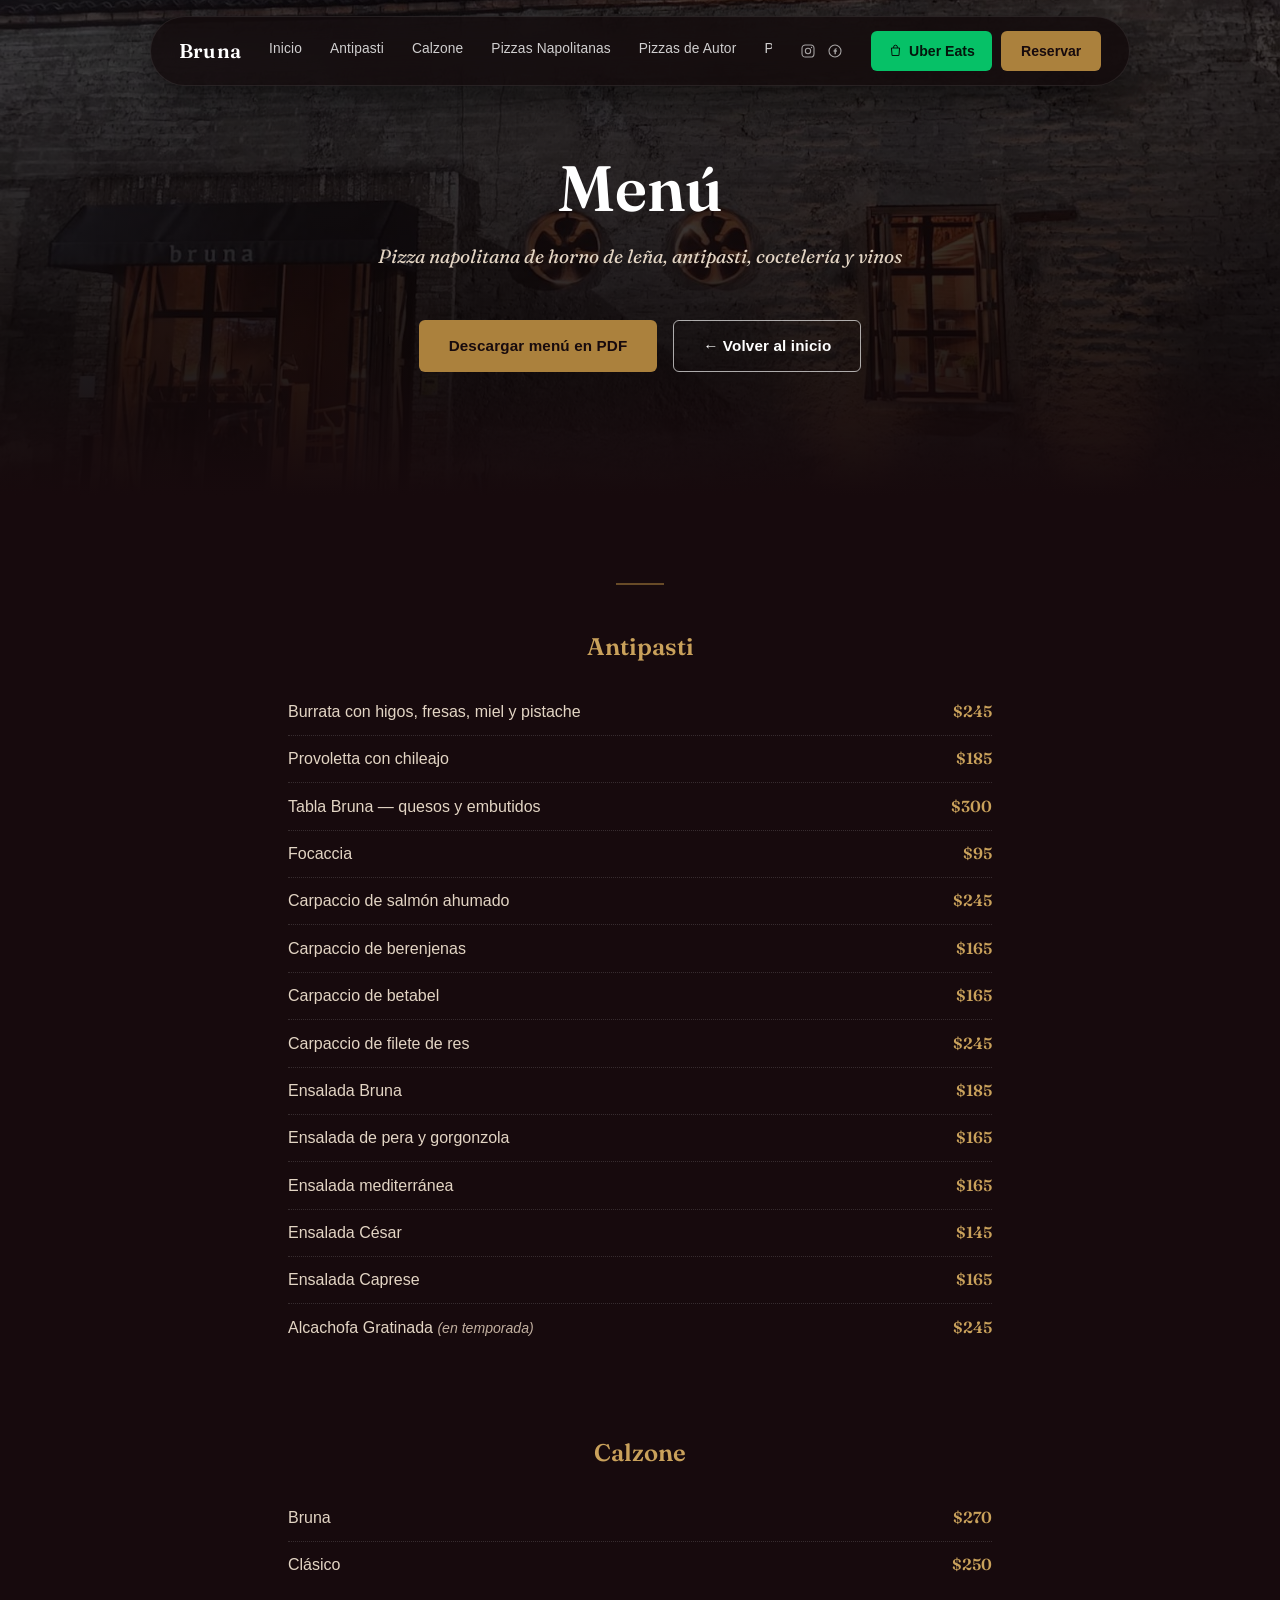
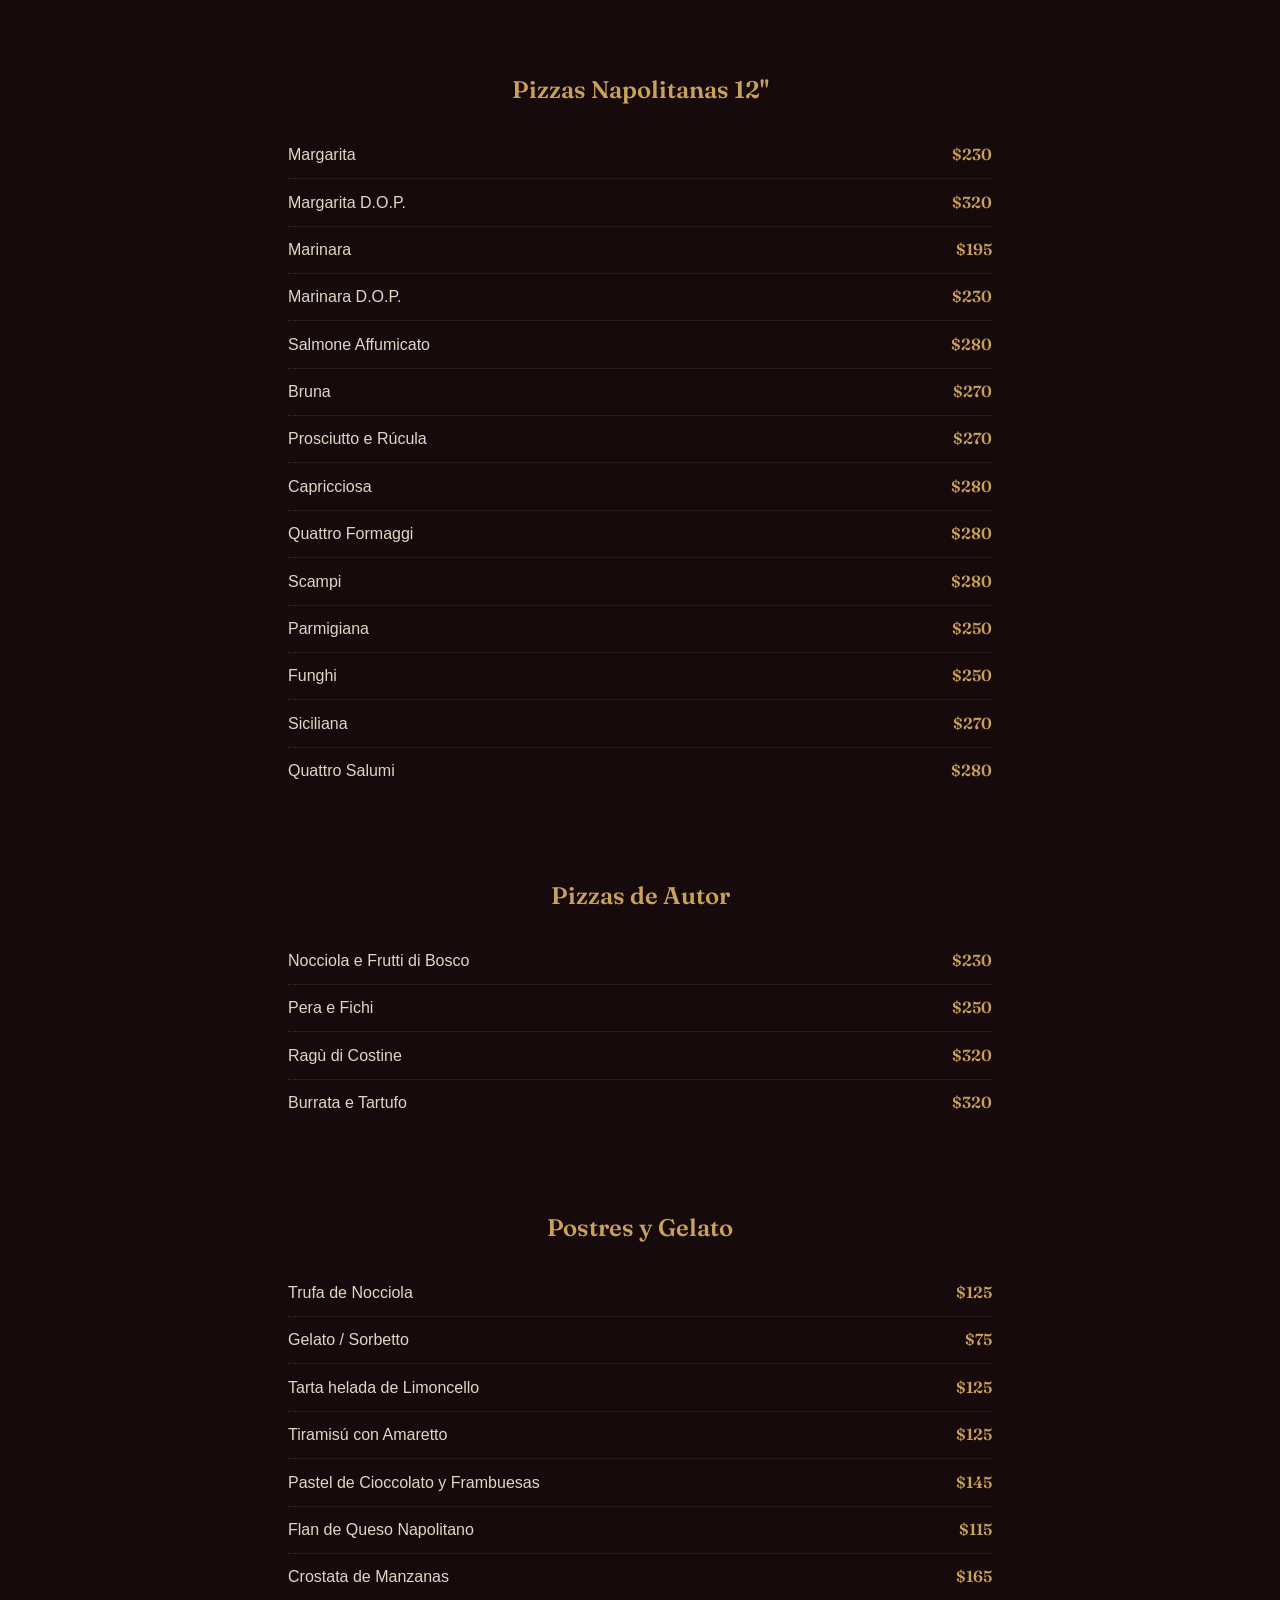
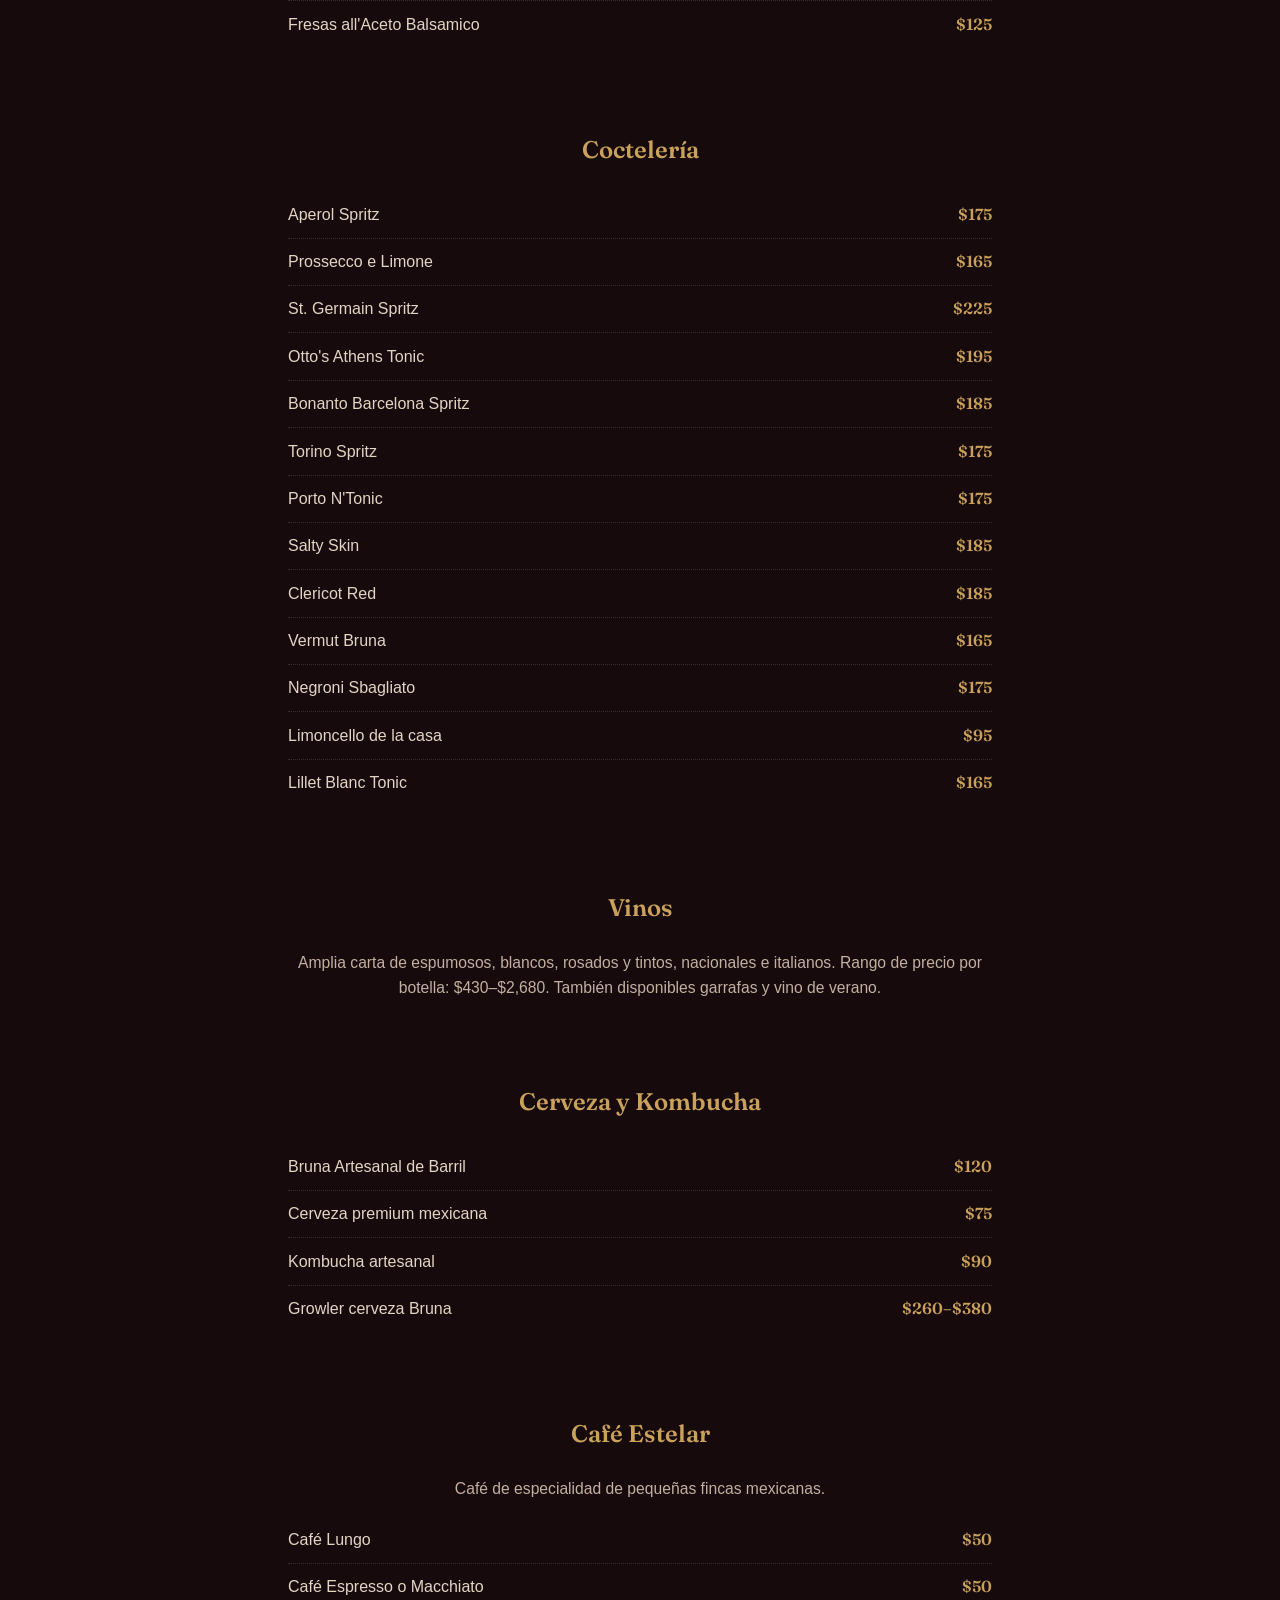
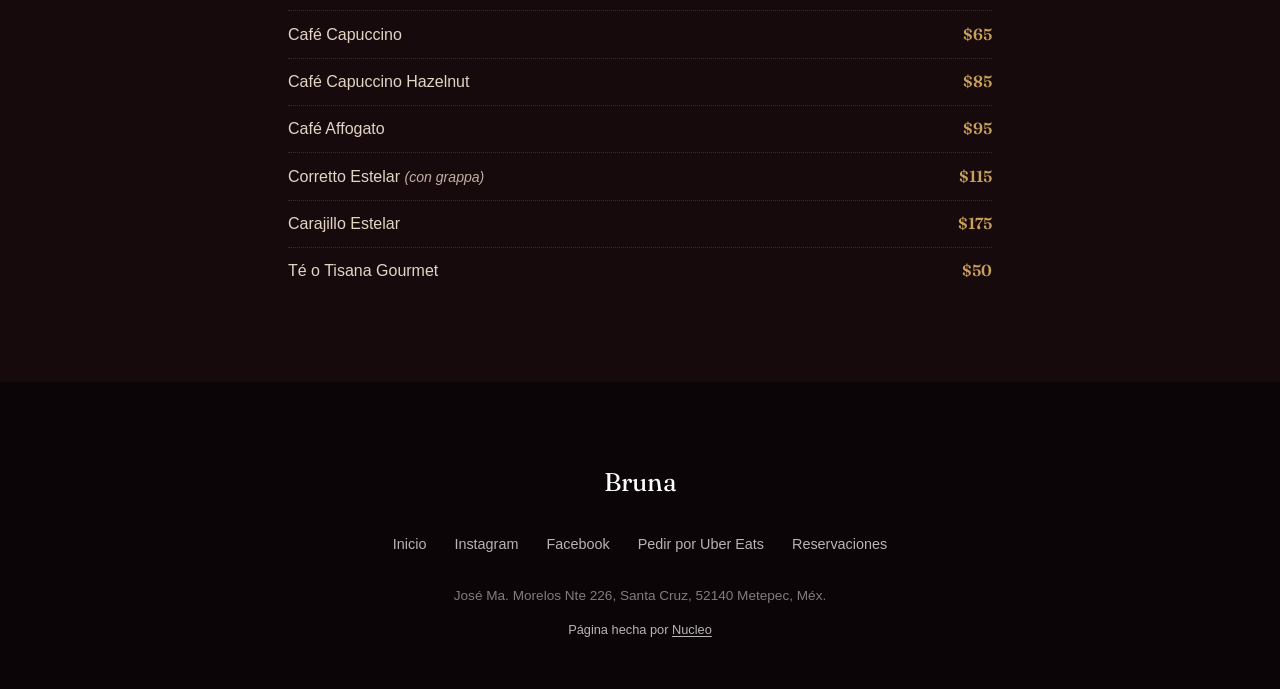
==== commit 685891fc: "Agrega crédito 'Página hecha por Nucleo' en el pie Co-Authored-By: Claude Sonnet 5.5 <noreply@anthro" ====
--- a/menu.html
+++ b/menu.html
@@ -6,14 +6,14 @@
   <title>Menú — Bruna</title>
   <meta name="description" content="Menú completo de Bruna: antipasti, pizzas napolitanas, pizzas de autor, postres, coctelería, vinos y café en Metepec.">
 
-  <link rel="canonical" href="https://bruna-website-bice.vercel.app/menu.html">
+  <link rel="canonical" href="https://bruna-website.a01771796.workers.dev/menu.html">
 
   <meta property="og:type" content="website">
   <meta property="og:site_name" content="Bruna">
   <meta property="og:title" content="Menú — Bruna">
   <meta property="og:description" content="Menú completo de Bruna: antipasti, pizzas napolitanas, pizzas de autor, postres, coctelería, vinos y café en Metepec.">
-  <meta property="og:url" content="https://bruna-website-bice.vercel.app/menu.html">
-  <meta property="og:image" content="https://bruna-website-bice.vercel.app/images/og-image.jpg">
+  <meta property="og:url" content="https://bruna-website.a01771796.workers.dev/menu.html">
+  <meta property="og:image" content="https://bruna-website.a01771796.workers.dev/images/og-image.jpg">
   <meta property="og:image:width" content="1200">
   <meta property="og:image:height" content="630">
   <meta property="og:locale" content="es_MX">
@@ -21,7 +21,7 @@
   <meta name="twitter:card" content="summary_large_image">
   <meta name="twitter:title" content="Menú — Bruna">
   <meta name="twitter:description" content="Menú completo de Bruna: antipasti, pizzas napolitanas, pizzas de autor, postres, coctelería, vinos y café en Metepec.">
-  <meta name="twitter:image" content="https://bruna-website-bice.vercel.app/images/og-image.jpg">
+  <meta name="twitter:image" content="https://bruna-website.a01771796.workers.dev/images/og-image.jpg">
 
   <link rel="icon" type="image/svg+xml" href="favicon.svg">
   <link rel="icon" type="image/png" sizes="32x32" href="favicon-32x32.png">
@@ -248,6 +248,7 @@
         </ul>
       </nav>
       <p class="footer-address">José Ma. Morelos Nte 226, Santa Cruz, 52140 Metepec, Méx.</p>
+      <p class="footer-credito">Página hecha por <a href="https://nucleoia.com.mx" target="_blank" rel="noopener">Nucleo</a></p>
     </div>
   </footer>
 
--- a/style.css
+++ b/style.css
@@ -147,12 +147,6 @@
   border-color: var(--color-white);
   transform: translateY(-1px);
 }
-
-.btn-uber {
-  background: #06c167;
-  color: #04160c;
-}
-.btn-uber:hover { background: #05a758; transform: translateY(-1px); }
 
 .btn-reservar {
   background: var(--color-gold);
@@ -326,7 +320,7 @@
   background:
     linear-gradient(180deg, rgba(11, 5, 6, 0.62) 0%, rgba(11, 5, 6, 0.82) 60%, var(--color-bg) 100%),
     /* FOTO REAL: foto del restaurante Bruna Pizzeria */
-    url("images/ig-fachada-dia.jpg")
+    url("images/gmaps-hero.jpg")
       center / cover no-repeat;
 }
 
@@ -590,9 +584,6 @@
 .testimonial-link {
   display: flex;
   flex-direction: column;
-  color: inherit;
-  text-decoration: none;
-  cursor: pointer;
 }
 
 .testimonial {
@@ -602,14 +593,16 @@
   padding: var(--space-md);
   margin: 0;
   box-shadow: 0 14px 32px rgba(0, 0, 0, 0.28);
-  transition: transform 0.3s ease, box-shadow 0.3s ease;
+  transition: transform 0.3s ease, box-shadow 0.3s ease, border-color 0.3s ease;
   display: flex;
   flex-direction: column;
   flex: 1 1 auto;
 }
-.testimonial-link:hover .testimonial {
-  transform: translateY(-4px);
+.testimonial-link:hover .testimonial,
+.testimonial-link.is-active .testimonial {
+  transform: translateY(-7px) scale(1.02);
   box-shadow: 0 20px 42px rgba(0, 0, 0, 0.4);
+  border-color: rgba(201, 161, 91, 0.3);
 }
 
 .testimonial .stars {
@@ -640,6 +633,14 @@
   font-size: 0.75rem;
   color: var(--color-text-soft);
   opacity: 0.55;
+  text-decoration: none;
+  cursor: pointer;
+  transition: opacity 0.2s ease, color 0.2s ease;
+}
+.testimonial-external:hover {
+  opacity: 1;
+  color: var(--color-gold-soft);
+  text-decoration: underline;
 }
 
 /* ---------- 10. UBICACIÓN ---------- */
@@ -809,7 +810,9 @@
 
   .btn-reservar { font-size: 0.8rem; padding: 0.55em 1.1em; }
 
-  .header-actions { gap: 0.4rem; }
+  .header-inner { gap: 0.5rem; }
+
+  .header-actions { gap: 0.4rem; margin-left: auto; }
 
   .btn-delivery {
     padding: 0.55em;
@@ -884,3 +887,8 @@
   .menu-items li { border-bottom-color: rgba(0,0,0,0.15); }
   .item-name { color: #111; }
 }
+
+/* Crédito de Nucleo: obligatorio en todo sitio (demo o vendido); solo se quita si Luis lo indica para ese cliente. */
+.footer-credito { font-size: 0.8rem; margin-top: 0.5rem; }
+.footer-credito a { color: inherit; text-decoration: underline; text-underline-offset: 2px; }
+.footer-credito a:hover { opacity: 0.8; }
